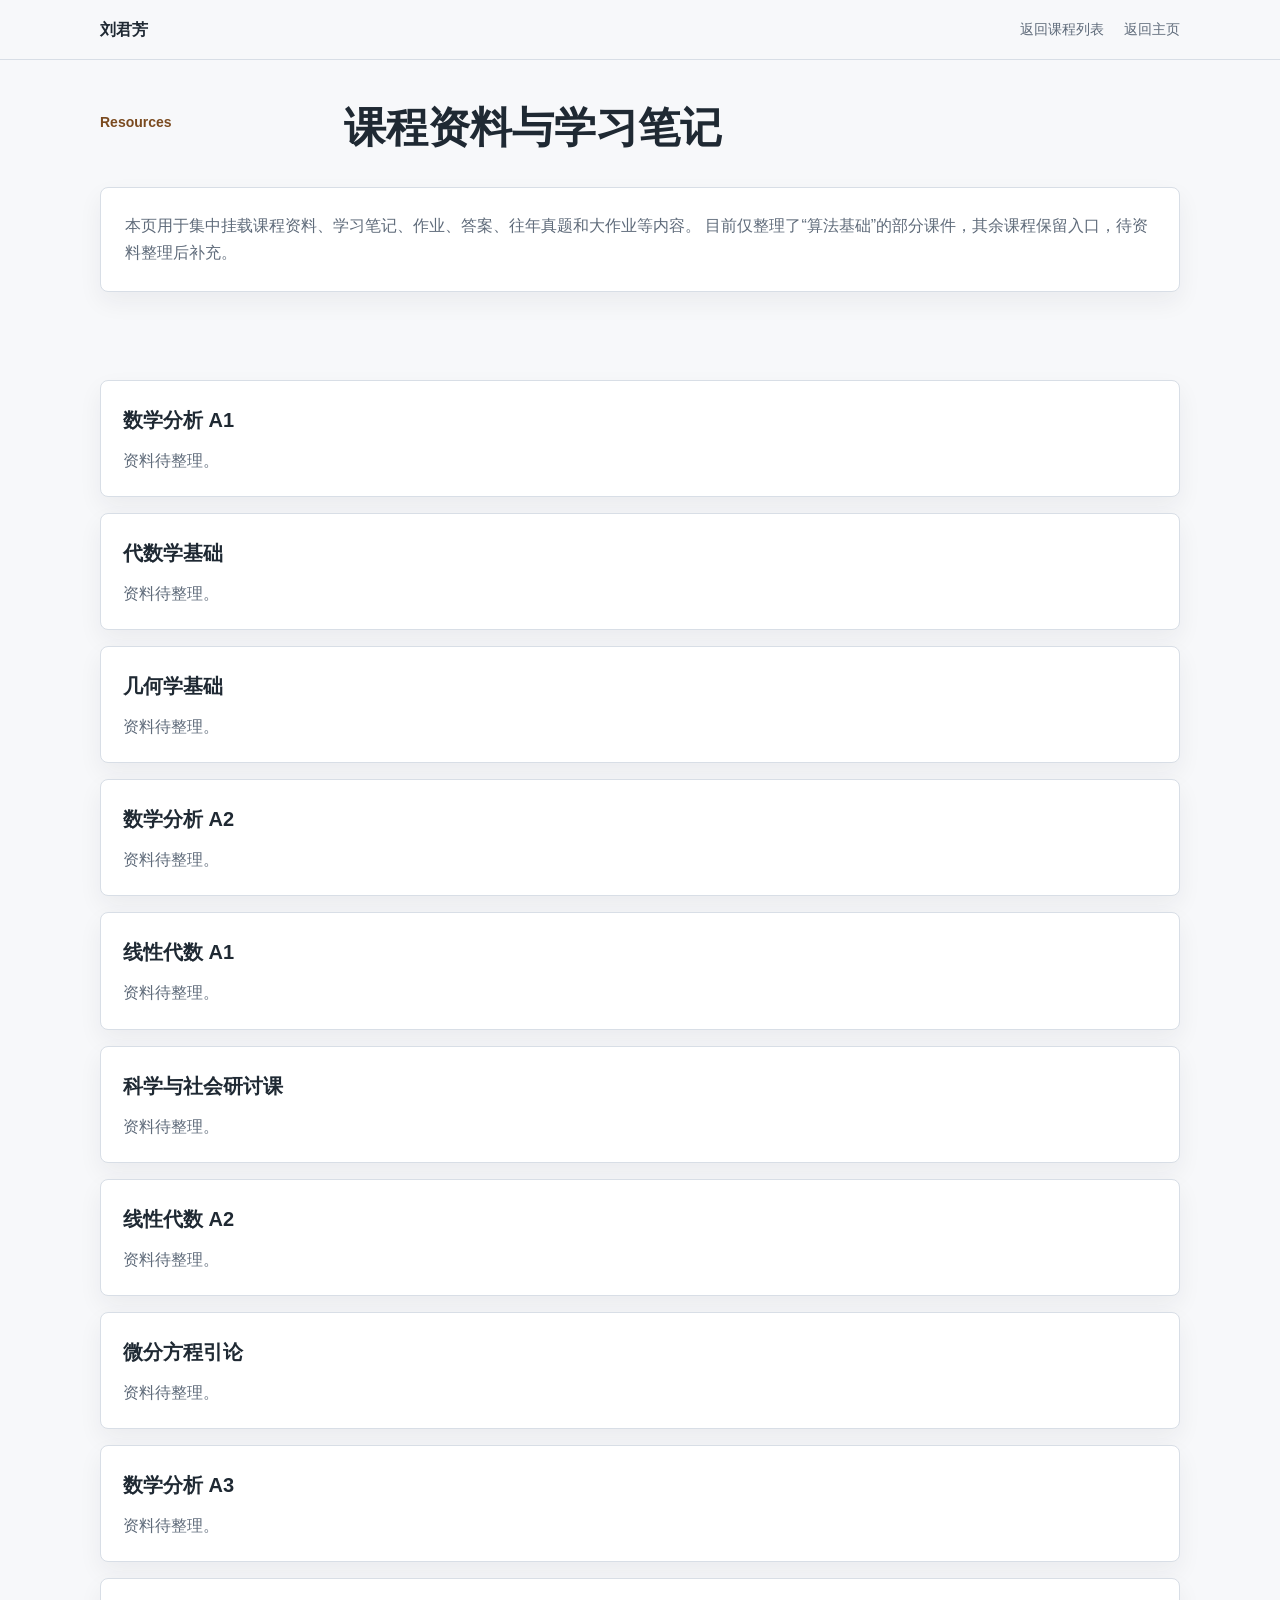
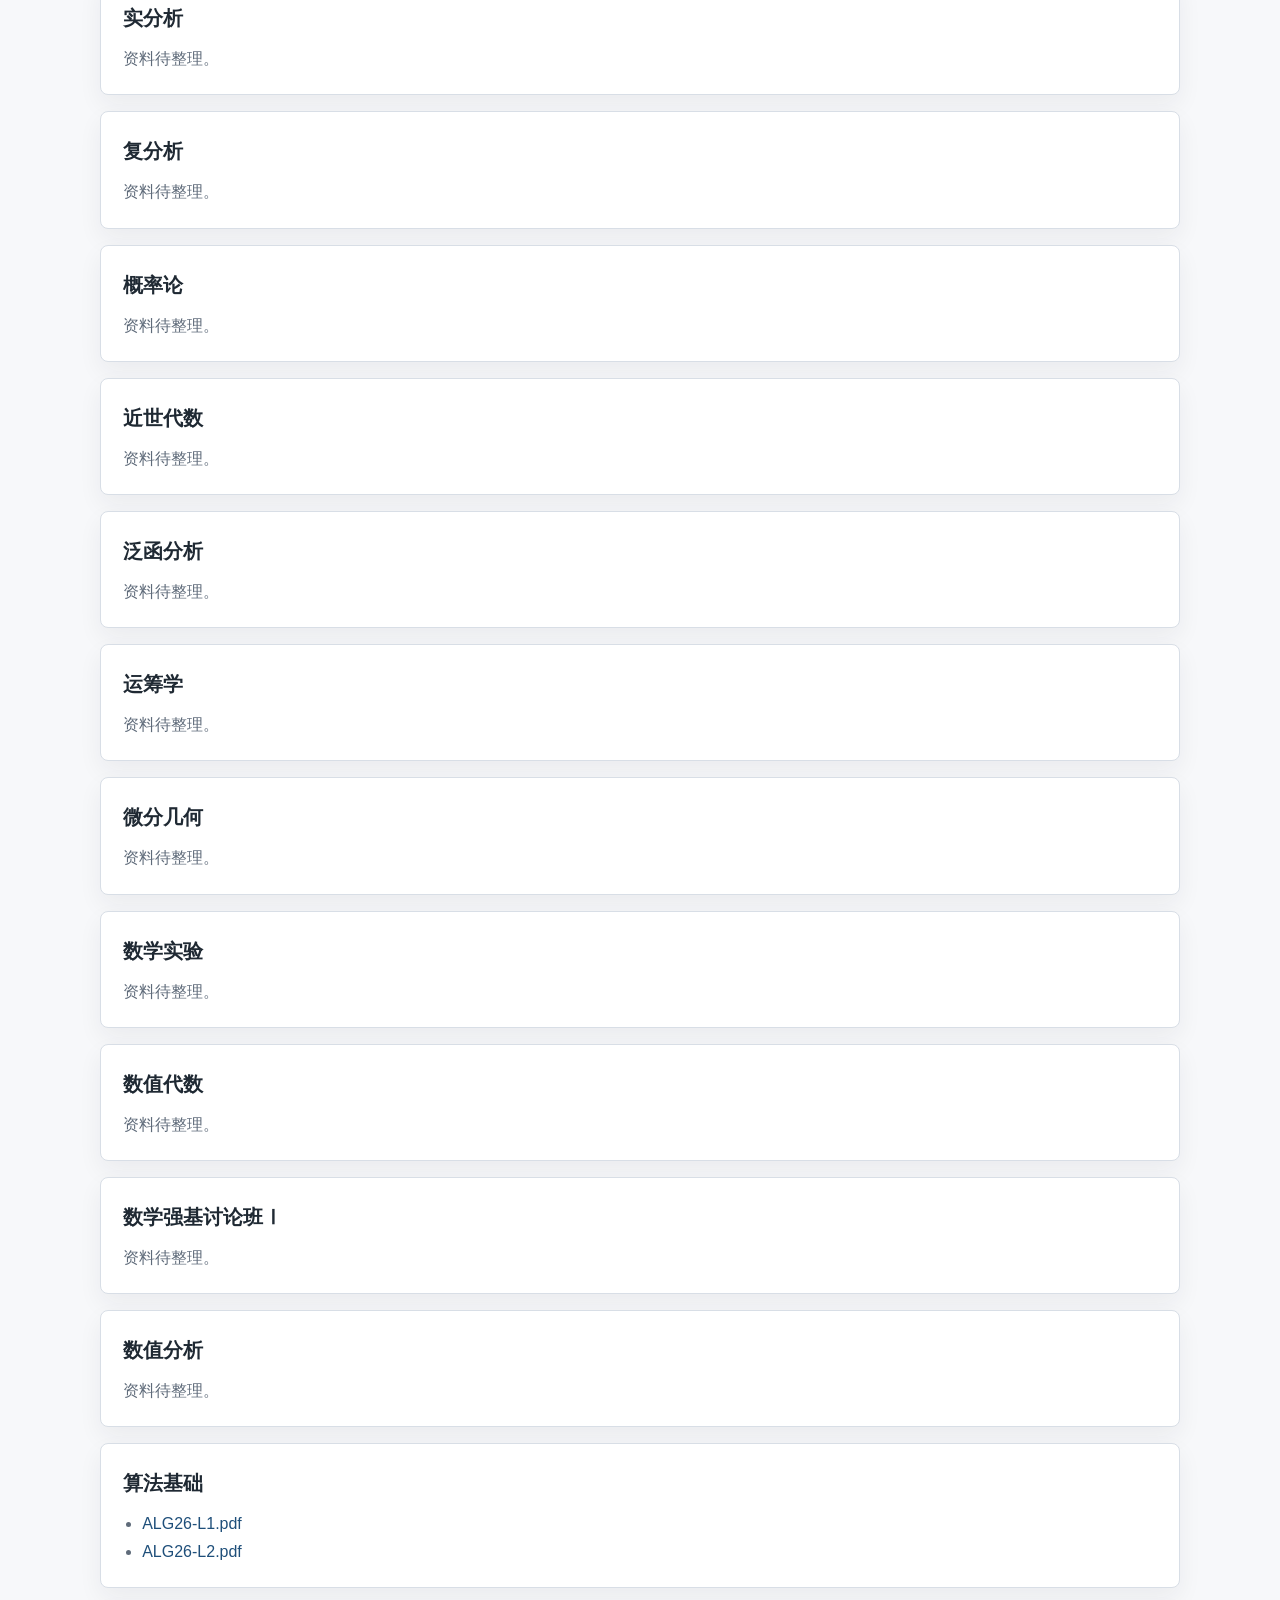
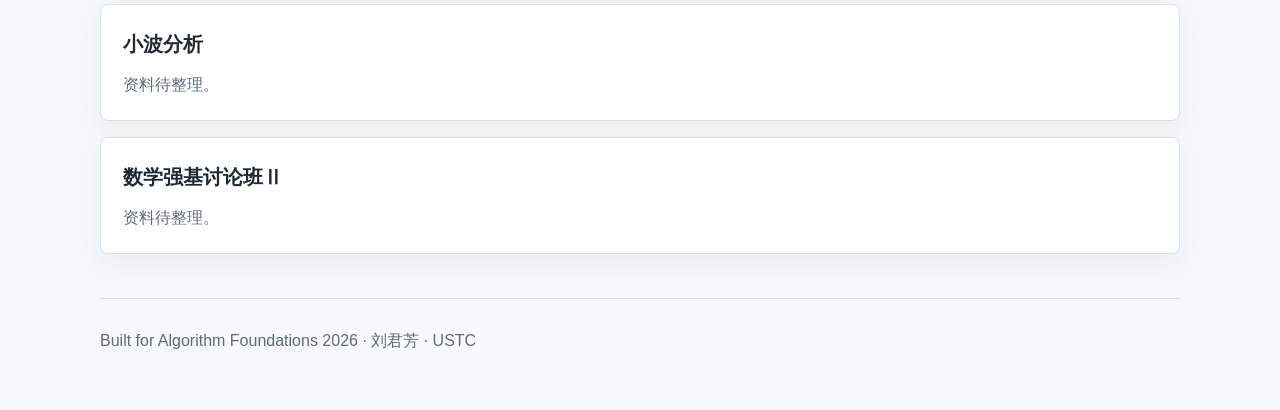
==== course-materials.html @ 8922ed08 "Refine homepage and add course materials page" ====
<!doctype html>
<html lang="zh-CN">
  <head>
    <meta charset="utf-8">
    <meta name="viewport" content="width=device-width, initial-scale=1">
    <title>课程资料与学习笔记</title>
    <link rel="stylesheet" href="style.css">
  </head>
  <body>
    <header class="site-header">
      <nav class="nav">
        <a class="brand" href="index.html">刘君芳</a>
        <div class="nav-links">
          <a href="index.html#resources">返回课程列表</a>
          <a href="index.html">返回主页</a>
        </div>
      </nav>
    </header>

    <main class="materials-page">
      <section class="section">
        <div class="section-title">
          <p class="eyebrow">Resources</p>
          <h1>课程资料与学习笔记</h1>
        </div>
        <div class="resource-section">
          <p>
            本页用于集中挂载课程资料、学习笔记、作业、答案、往年真题和大作业等内容。
            目前仅整理了“算法基础”的部分课件，其余课程保留入口，待资料整理后补充。
          </p>
        </div>
      </section>

      <section class="section">
        <div class="materials-list">
          <article class="material-card" id="mathematical-analysis-a1">
            <h2>数学分析 A1</h2>
            <p>资料待整理。</p>
          </article>
          <article class="material-card" id="algebra-foundations">
            <h2>代数学基础</h2>
            <p>资料待整理。</p>
          </article>
          <article class="material-card" id="geometry-foundations">
            <h2>几何学基础</h2>
            <p>资料待整理。</p>
          </article>
          <article class="material-card" id="mathematical-analysis-a2">
            <h2>数学分析 A2</h2>
            <p>资料待整理。</p>
          </article>
          <article class="material-card" id="linear-algebra-a1">
            <h2>线性代数 A1</h2>
            <p>资料待整理。</p>
          </article>
          <article class="material-card" id="science-society-seminar">
            <h2>科学与社会研讨课</h2>
            <p>资料待整理。</p>
          </article>
          <article class="material-card" id="linear-algebra-a2">
            <h2>线性代数 A2</h2>
            <p>资料待整理。</p>
          </article>
          <article class="material-card" id="ode-introduction">
            <h2>微分方程引论</h2>
            <p>资料待整理。</p>
          </article>
          <article class="material-card" id="mathematical-analysis-a3">
            <h2>数学分析 A3</h2>
            <p>资料待整理。</p>
          </article>
          <article class="material-card" id="real-analysis">
            <h2>实分析</h2>
            <p>资料待整理。</p>
          </article>
          <article class="material-card" id="complex-analysis">
            <h2>复分析</h2>
            <p>资料待整理。</p>
          </article>
          <article class="material-card" id="probability-theory">
            <h2>概率论</h2>
            <p>资料待整理。</p>
          </article>
          <article class="material-card" id="abstract-algebra">
            <h2>近世代数</h2>
            <p>资料待整理。</p>
          </article>
          <article class="material-card" id="functional-analysis">
            <h2>泛函分析</h2>
            <p>资料待整理。</p>
          </article>
          <article class="material-card" id="operations-research">
            <h2>运筹学</h2>
            <p>资料待整理。</p>
          </article>
          <article class="material-card" id="differential-geometry">
            <h2>微分几何</h2>
            <p>资料待整理。</p>
          </article>
          <article class="material-card" id="mathematical-experiment">
            <h2>数学实验</h2>
            <p>资料待整理。</p>
          </article>
          <article class="material-card" id="numerical-linear-algebra">
            <h2>数值代数</h2>
            <p>资料待整理。</p>
          </article>
          <article class="material-card" id="qiangji-seminar-1">
            <h2>数学强基讨论班Ⅰ</h2>
            <p>资料待整理。</p>
          </article>
          <article class="material-card" id="numerical-analysis">
            <h2>数值分析</h2>
            <p>资料待整理。</p>
          </article>
          <article class="material-card" id="algorithm-foundations">
            <h2>算法基础</h2>
            <ul class="material-links">
              <li><a href="assets/courses/algorithm-foundations/ALG26-L1.pdf">ALG26-L1.pdf</a></li>
              <li><a href="assets/courses/algorithm-foundations/ALG26-L2.pdf">ALG26-L2.pdf</a></li>
            </ul>
          </article>
          <article class="material-card" id="wavelet-analysis">
            <h2>小波分析</h2>
            <p>资料待整理。</p>
          </article>
          <article class="material-card" id="qiangji-seminar-2">
            <h2>数学强基讨论班Ⅱ</h2>
            <p>资料待整理。</p>
          </article>
        </div>
      </section>
    </main>

    <footer class="footer">
      <p>Built for Algorithm Foundations 2026 · 刘君芳 · USTC</p>
    </footer>
  </body>
</html>
---- style.css ----
:root {
  color-scheme: light;
  --bg: #f7f8fa;
  --panel: #ffffff;
  --text: #1f2933;
  --muted: #5f6b7a;
  --line: #d8dee6;
  --accent: #1f4f7a;
  --accent-strong: #173b5c;
  --warm: #7a4a1f;
  --shadow: 0 10px 24px rgba(31, 41, 51, 0.06);
}

* {
  box-sizing: border-box;
}

body {
  margin: 0;
  background: var(--bg);
  color: var(--text);
  font-family: Arial, "Microsoft YaHei", sans-serif;
  line-height: 1.7;
}

a {
  color: inherit;
}

.site-header {
  position: sticky;
  top: 0;
  z-index: 10;
  border-bottom: 1px solid var(--line);
  background: rgba(247, 248, 250, 0.94);
  backdrop-filter: blur(12px);
}

.nav {
  display: flex;
  align-items: center;
  justify-content: space-between;
  width: min(1080px, calc(100% - 32px));
  margin: 0 auto;
  padding: 16px 0;
}

.brand {
  font-weight: 700;
  text-decoration: none;
}

.nav-links {
  display: flex;
  gap: 20px;
  color: var(--muted);
  font-size: 14px;
}

.nav-links a {
  text-decoration: none;
}

.hero,
.section,
.footer {
  width: min(1080px, calc(100% - 32px));
  margin: 0 auto;
}

.hero {
  display: grid;
  grid-template-columns: minmax(220px, 0.8fr) minmax(320px, 1.2fr);
  gap: 48px;
  align-items: start;
  padding: 64px 0 40px;
  border-bottom: 1px solid var(--line);
}

.eyebrow {
  color: var(--warm);
  font-size: 14px;
  font-weight: 700;
  margin: 0 0 12px;
}

h1,
h2,
h3,
h4,
p {
  margin-top: 0;
}

h1 {
  margin-bottom: 18px;
  font-size: clamp(28px, 4vw, 42px);
  line-height: 1.12;
}

h2 {
  margin-bottom: 0;
  font-size: 26px;
}

h3 {
  margin-bottom: 10px;
  font-size: 18px;
}

h4 {
  margin: 0 0 10px;
  color: var(--accent);
  font-size: 16px;
}

.profile-list,
.research-item dl {
  margin: 0;
}

.profile-list div,
.research-item dl div {
  display: grid;
  grid-template-columns: 120px 1fr;
  gap: 18px;
  padding: 14px 0;
  border-top: 1px solid var(--line);
}

dt {
  color: var(--text);
  font-weight: 700;
}

dd {
  margin: 0;
  color: var(--muted);
}

dd a {
  color: var(--accent);
  font-weight: 700;
}

.section {
  padding: 44px 0;
}

.section-title {
  display: grid;
  grid-template-columns: 220px 1fr;
  gap: 24px;
  align-items: start;
  margin-bottom: 18px;
}

.section-title .eyebrow {
  margin-top: 7px;
}

.academic-card,
.resource-section {
  padding: 24px;
  border: 1px solid var(--line);
  border-radius: 8px;
  background: var(--panel);
  box-shadow: var(--shadow);
}

.blog-section p,
.resource-section p,
.footer p {
  color: var(--muted);
}

.research-item h3 {
  font-size: 21px;
}

.resource-section + .resource-section,
.resource-grid {
  margin-top: 18px;
}

.resource-header {
  display: flex;
  align-items: flex-start;
  justify-content: space-between;
  gap: 18px;
  margin-bottom: 16px;
}

.resource-header h3 {
  margin-bottom: 0;
}

.resource-link {
  display: inline-flex;
  align-items: center;
  justify-content: center;
  min-height: 36px;
  padding: 0 12px;
  border: 1px solid var(--line);
  border-radius: 6px;
  color: var(--accent);
  font-size: 14px;
  font-weight: 700;
  text-decoration: none;
  white-space: nowrap;
}

.resource-link:hover {
  border-color: var(--accent);
}

.semester-list {
  display: grid;
  grid-template-columns: repeat(2, 1fr);
  gap: 18px;
}

.semester-list article {
  padding-top: 16px;
  border-top: 1px solid var(--line);
}

.semester-list ul {
  margin: 0;
  padding-left: 1.2em;
  color: var(--muted);
}

.semester-list li + li {
  margin-top: 4px;
}

.course-link,
.course-materials a {
  color: var(--accent);
  text-decoration: none;
}

.course-link:hover,
.course-materials a:hover {
  text-decoration: underline;
}

.course-materials {
  margin-top: 22px;
  padding-top: 18px;
  border-top: 1px solid var(--line);
}

.course-materials ul {
  margin: 0;
  padding-left: 1.2em;
  color: var(--muted);
}

.resource-grid {
  display: grid;
  grid-template-columns: repeat(2, 1fr);
  gap: 18px;
}

.resource-grid .resource-section {
  margin-top: 0;
}

.resource-section p:last-child {
  margin-bottom: 0;
}

.blog-section {
  display: flex;
  align-items: center;
  justify-content: space-between;
  gap: 24px;
  border-top: 1px solid var(--line);
}

.button {
  display: inline-flex;
  align-items: center;
  justify-content: center;
  min-height: 44px;
  padding: 0 18px;
  border-radius: 8px;
  background: var(--accent);
  color: #ffffff;
  font-weight: 700;
  text-decoration: none;
  white-space: nowrap;
}

.button:hover {
  background: var(--accent-strong);
}

.footer {
  padding: 28px 0 40px;
  border-top: 1px solid var(--line);
}

.article {
  width: min(820px, calc(100% - 32px));
  margin: 0 auto;
  padding: 56px 0;
}

.materials-page h1 {
  font-size: clamp(28px, 4vw, 42px);
}

.materials-list {
  display: grid;
  gap: 16px;
}

.material-card {
  padding: 22px;
  border: 1px solid var(--line);
  border-radius: 8px;
  background: var(--panel);
  box-shadow: var(--shadow);
  scroll-margin-top: 90px;
}

.material-card h2 {
  margin-bottom: 10px;
  font-size: 20px;
}

.material-card p {
  margin-bottom: 0;
  color: var(--muted);
}

.material-links {
  margin: 0;
  padding-left: 1.2em;
  color: var(--muted);
}

.material-links a {
  color: var(--accent);
  text-decoration: none;
}

.material-links a:hover {
  text-decoration: underline;
}

.article h1 {
  font-size: clamp(32px, 6vw, 56px);
}

.meta {
  color: var(--muted);
}

.article-body {
  margin-top: 36px;
  padding-top: 28px;
  border-top: 1px solid var(--line);
}

.article-body h2 {
  margin-top: 34px;
}

@media (max-width: 760px) {
  .hero,
  .section-title,
  .profile-list div,
  .research-item dl div {
    grid-template-columns: 1fr;
  }

  .hero {
    gap: 20px;
    padding-top: 44px;
  }

  .nav {
    align-items: flex-start;
    flex-direction: column;
    gap: 12px;
  }

  .nav-links {
    flex-wrap: wrap;
    gap: 12px 16px;
  }

  .semester-list,
  .resource-grid {
    grid-template-columns: 1fr;
  }

  .profile-list div,
  .research-item dl div {
    gap: 4px;
  }

  .resource-header {
    flex-direction: column;
  }

  .blog-section {
    align-items: flex-start;
    flex-direction: column;
  }
}
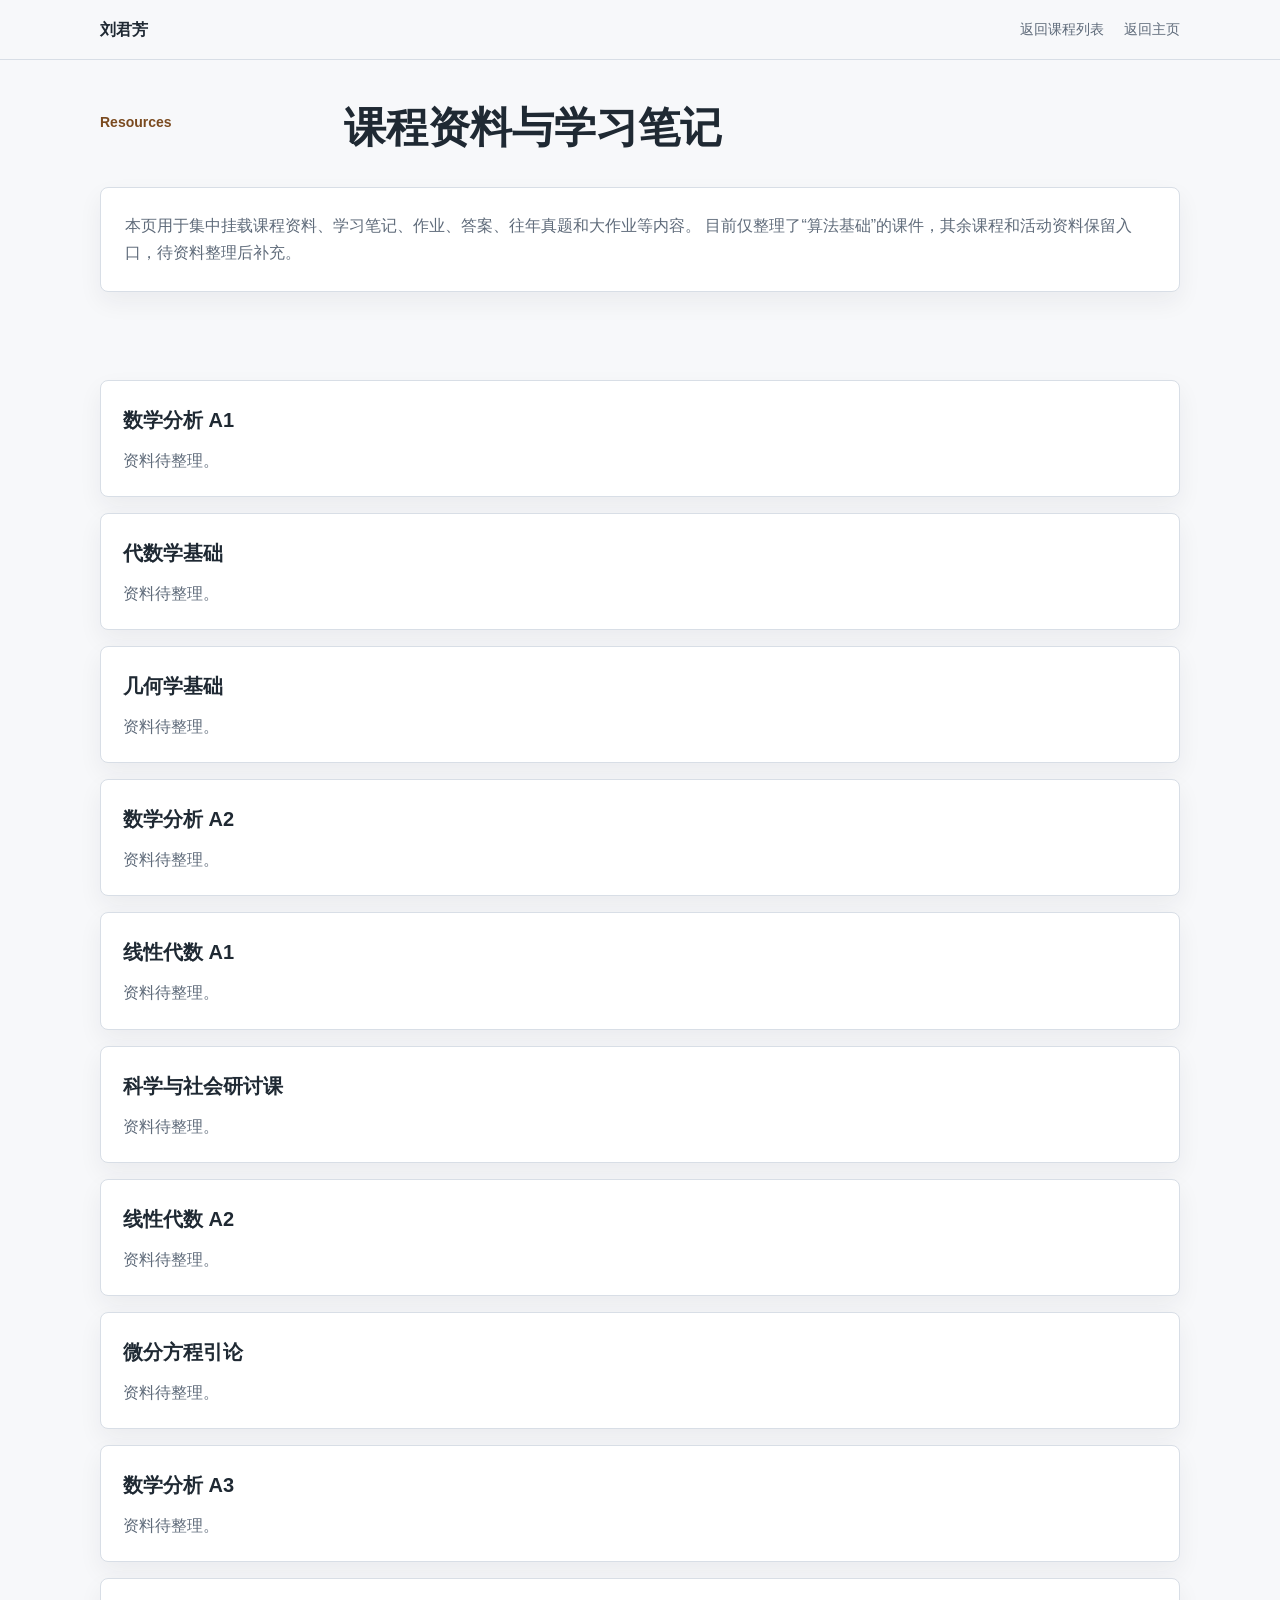
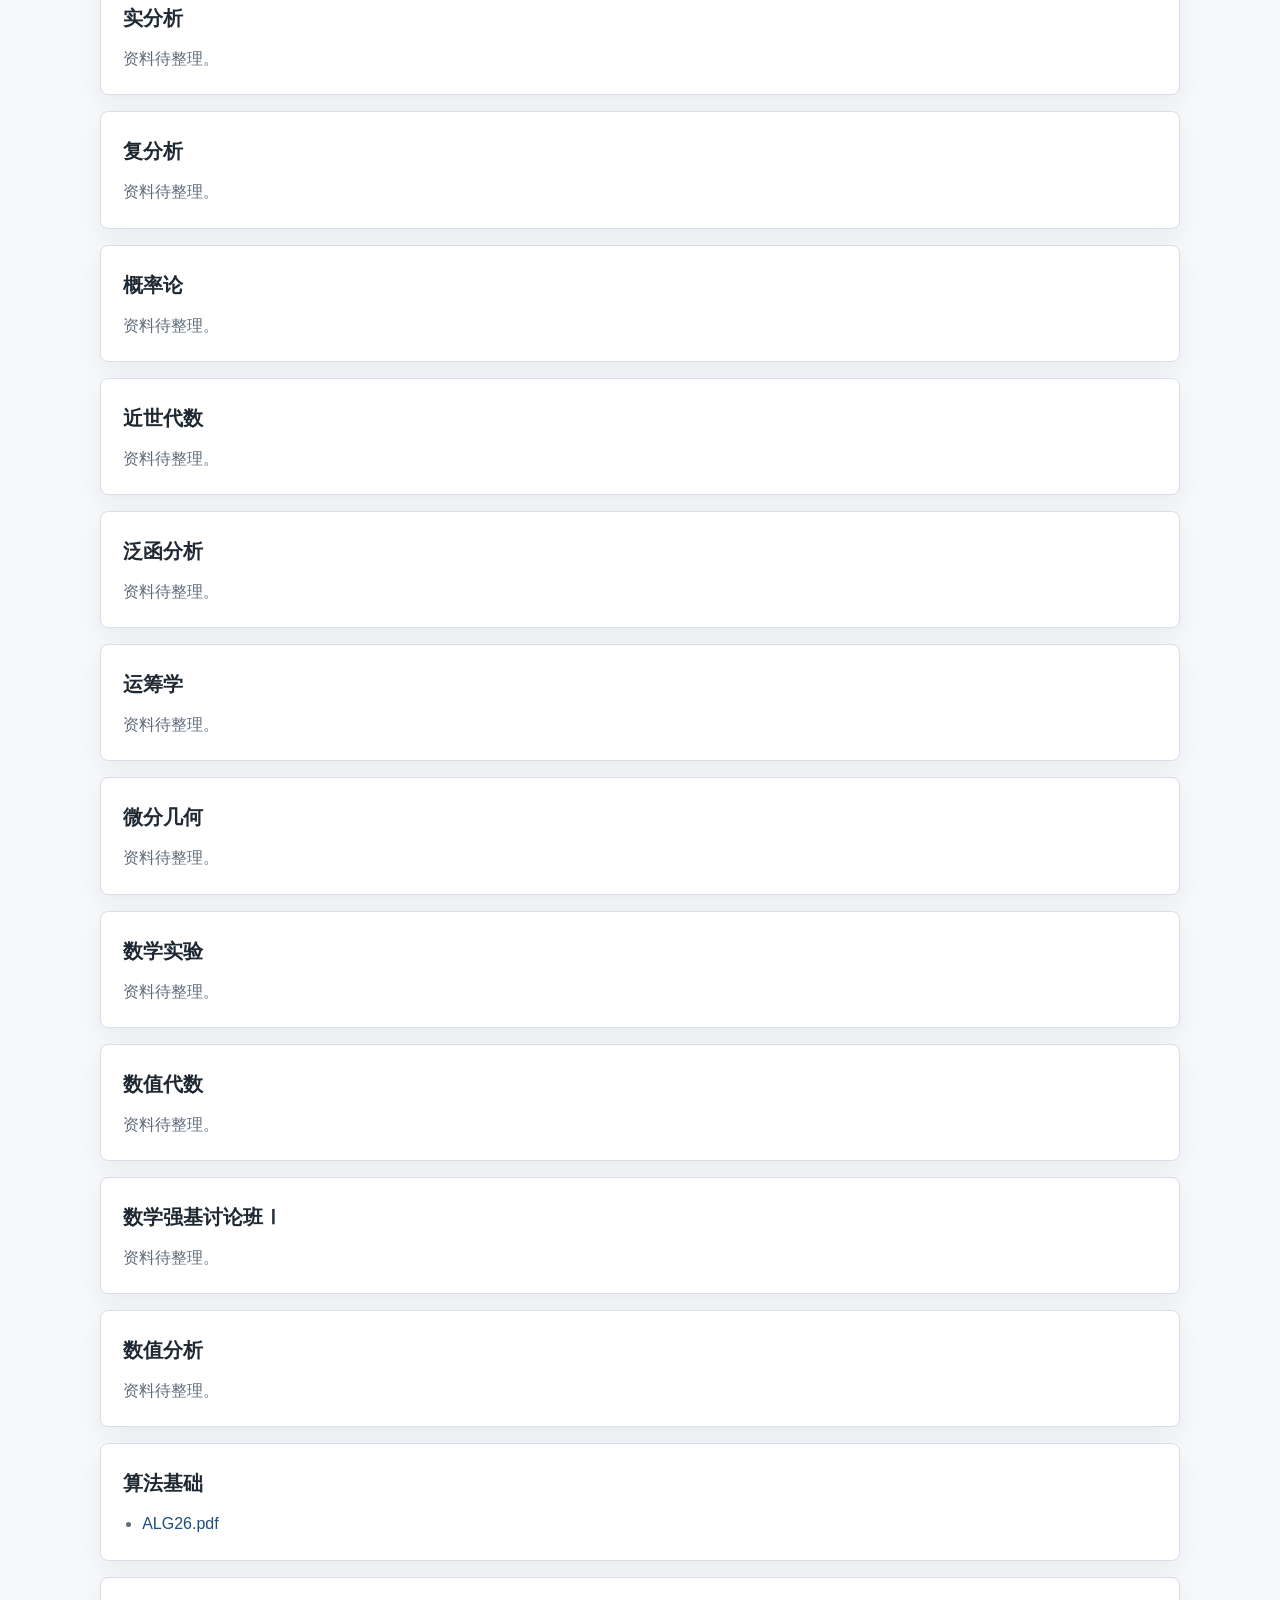
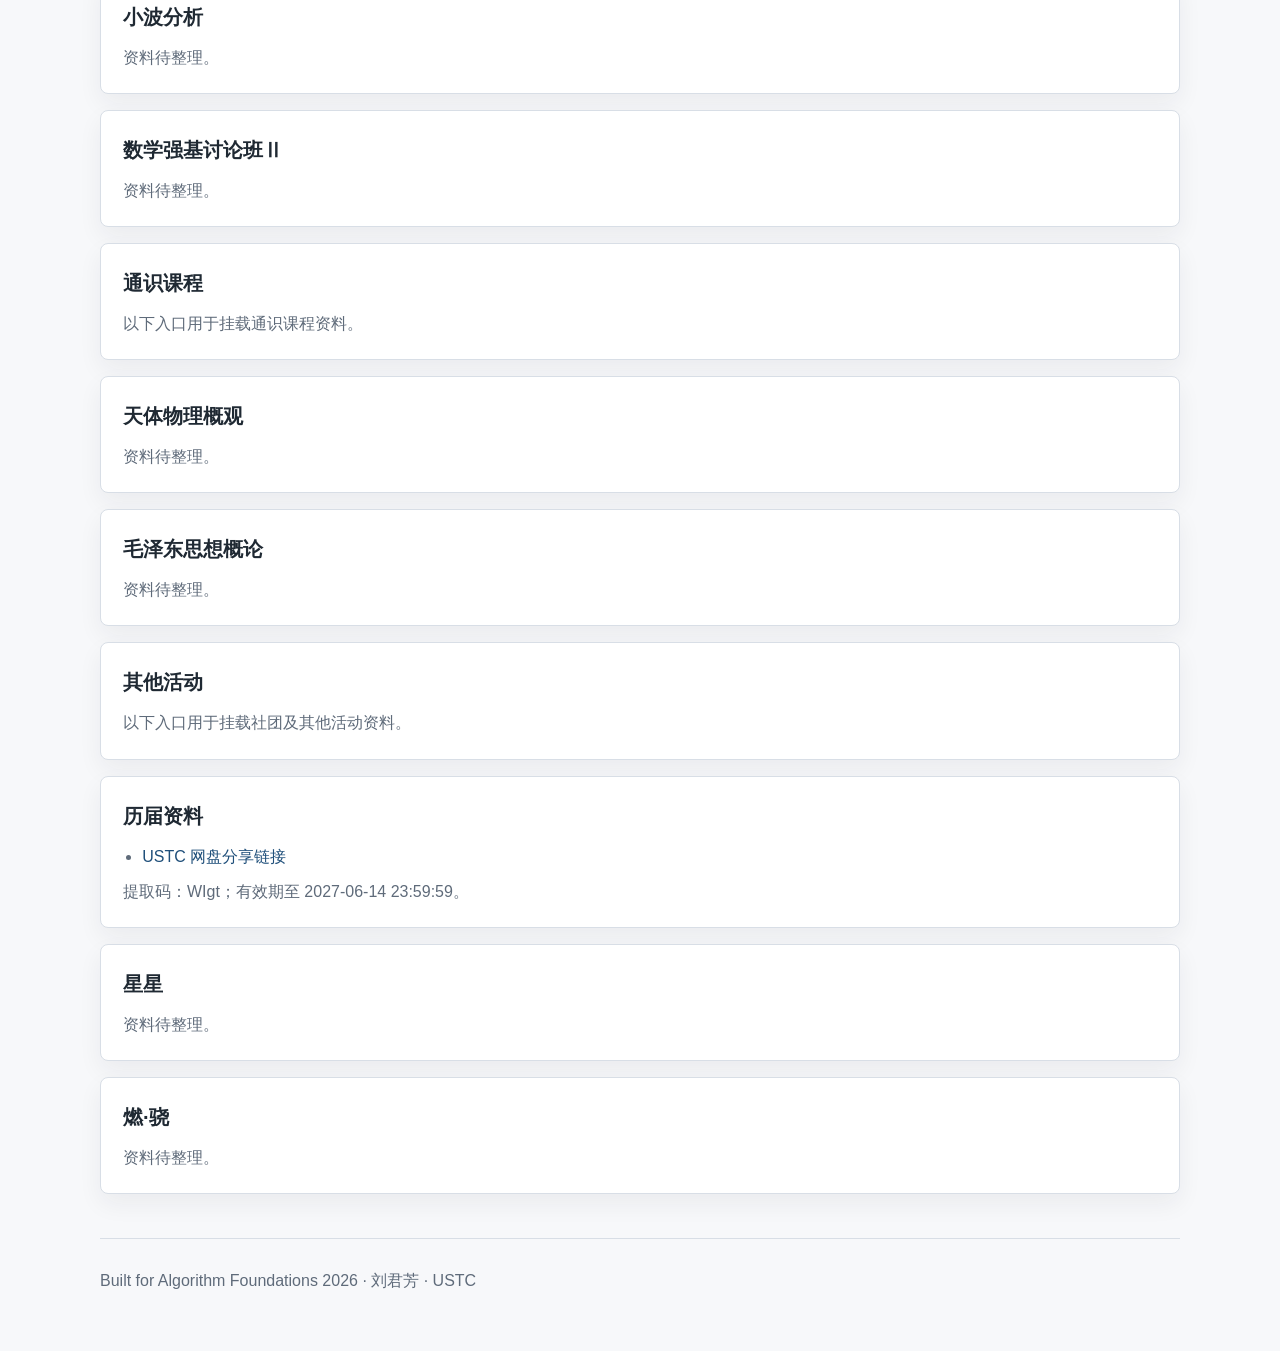
==== commit 360b3dfc: "Update materials links and algorithm PDF" ====
--- a/course-materials.html
+++ b/course-materials.html
@@ -26,7 +26,7 @@
         <div class="resource-section">
           <p>
             本页用于集中挂载课程资料、学习笔记、作业、答案、往年真题和大作业等内容。
-            目前仅整理了“算法基础”的部分课件，其余课程保留入口，待资料整理后补充。
+            目前仅整理了“算法基础”的课件，其余课程和活动资料保留入口，待资料整理后补充。
           </p>
         </div>
       </section>
@@ -116,8 +116,7 @@
           <article class="material-card" id="algorithm-foundations">
             <h2>算法基础</h2>
             <ul class="material-links">
-              <li><a href="assets/courses/algorithm-foundations/ALG26-L1.pdf">ALG26-L1.pdf</a></li>
-              <li><a href="assets/courses/algorithm-foundations/ALG26-L2.pdf">ALG26-L2.pdf</a></li>
+              <li><a href="assets/courses/algorithm-foundations/ALG26.pdf">ALG26.pdf</a></li>
             </ul>
           </article>
           <article class="material-card" id="wavelet-analysis">
@@ -126,6 +125,37 @@
           </article>
           <article class="material-card" id="qiangji-seminar-2">
             <h2>数学强基讨论班Ⅱ</h2>
+            <p>资料待整理。</p>
+          </article>
+          <article class="material-card" id="general-courses">
+            <h2>通识课程</h2>
+            <p>以下入口用于挂载通识课程资料。</p>
+          </article>
+          <article class="material-card" id="astrophysics-overview">
+            <h2>天体物理概观</h2>
+            <p>资料待整理。</p>
+          </article>
+          <article class="material-card" id="mao-zedong-thought">
+            <h2>毛泽东思想概论</h2>
+            <p>资料待整理。</p>
+          </article>
+          <article class="material-card" id="activity-materials">
+            <h2>其他活动</h2>
+            <p>以下入口用于挂载社团及其他活动资料。</p>
+          </article>
+          <article class="material-card" id="past-materials">
+            <h2>历届资料</h2>
+            <ul class="material-links">
+              <li><a href="https://pan.ustc.edu.cn/share/index/9a2b337beae54a1189c5?p=1">USTC 网盘分享链接</a></li>
+            </ul>
+            <p class="material-note">提取码：WIgt；有效期至 2027-06-14 23:59:59。</p>
+          </article>
+          <article class="material-card" id="xingxing">
+            <h2>星星</h2>
+            <p>资料待整理。</p>
+          </article>
+          <article class="material-card" id="ran-xiao">
+            <h2>燃·骁</h2>
             <p>资料待整理。</p>
           </article>
         </div>
--- a/style.css
+++ b/style.css
@@ -231,7 +231,17 @@
   color: var(--muted);
 }
 
+.compact-link-list {
+  margin: 0;
+  padding-left: 1.2em;
+  color: var(--muted);
+}
+
 .semester-list li + li {
+  margin-top: 4px;
+}
+
+.compact-link-list li + li {
   margin-top: 4px;
 }
 
@@ -337,6 +347,10 @@
   color: var(--muted);
 }
 
+.material-note {
+  margin-top: 8px;
+}
+
 .material-links {
   margin: 0;
   padding-left: 1.2em;
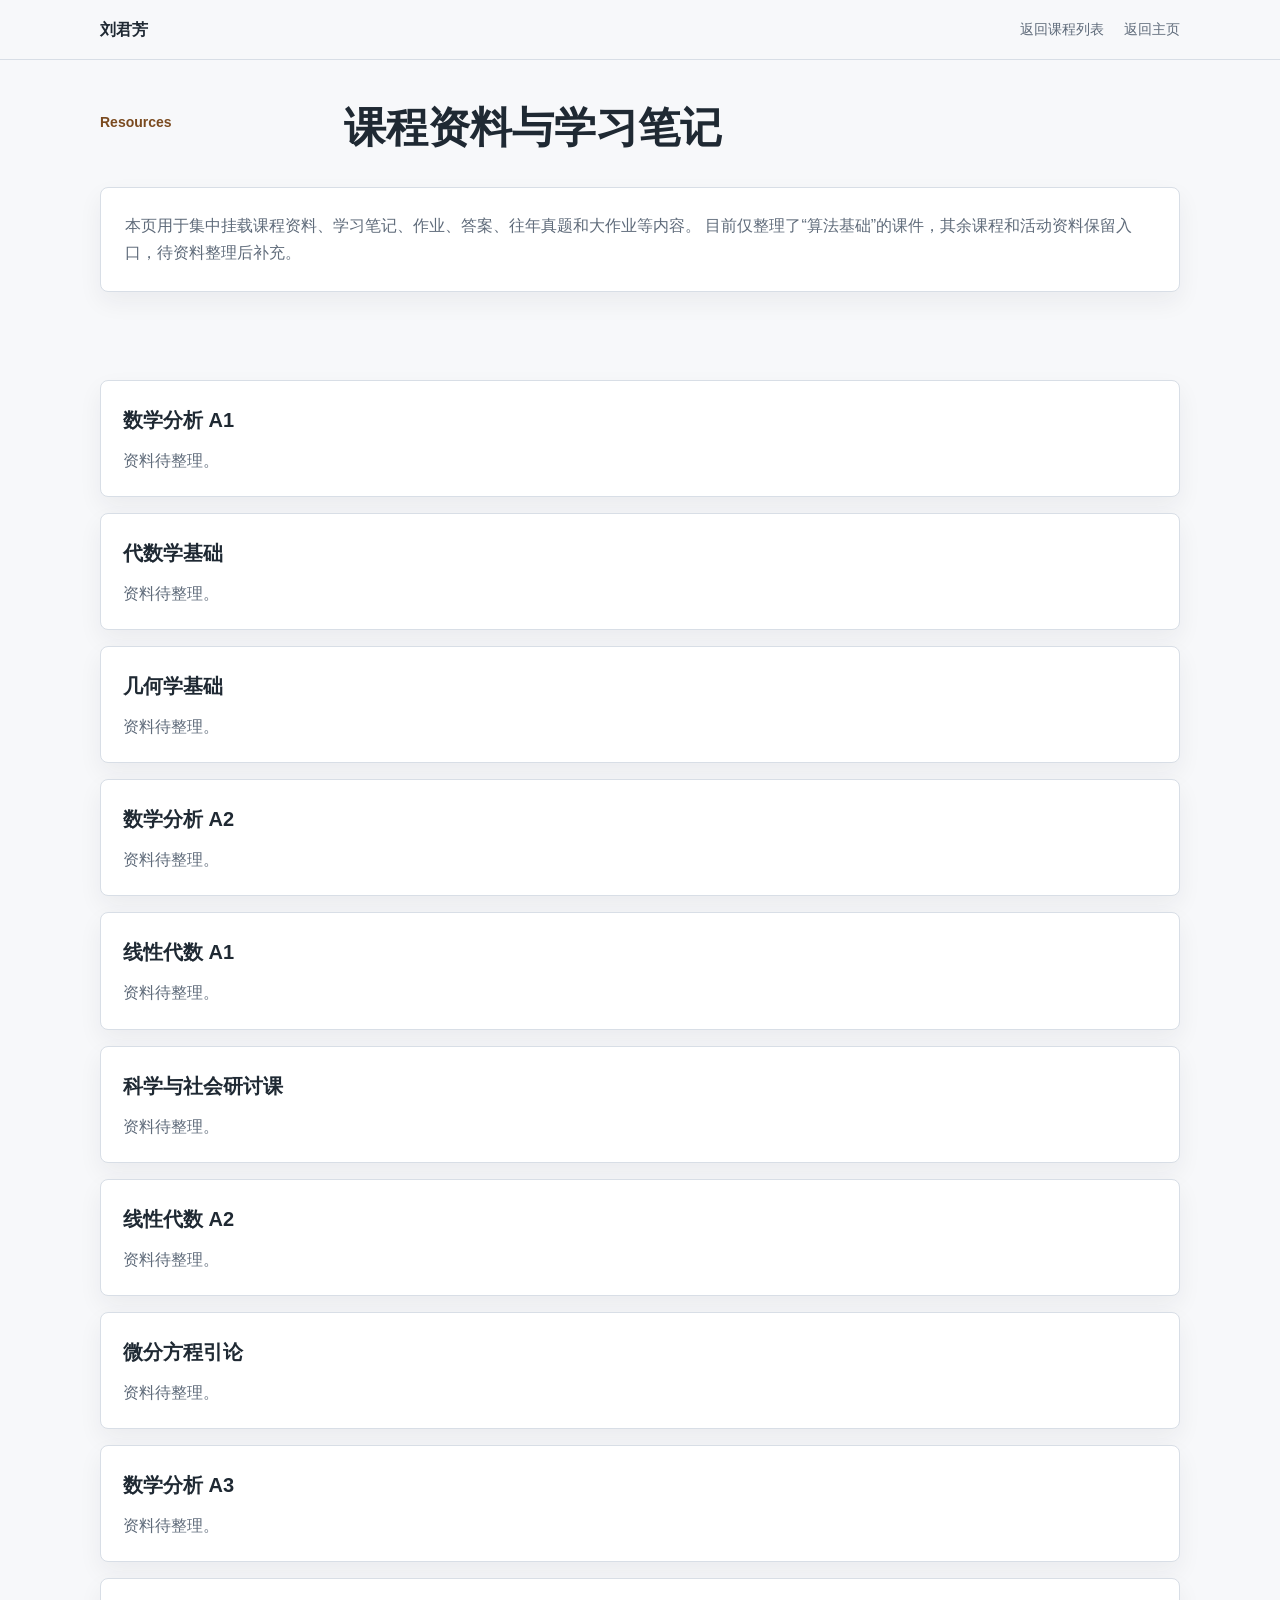
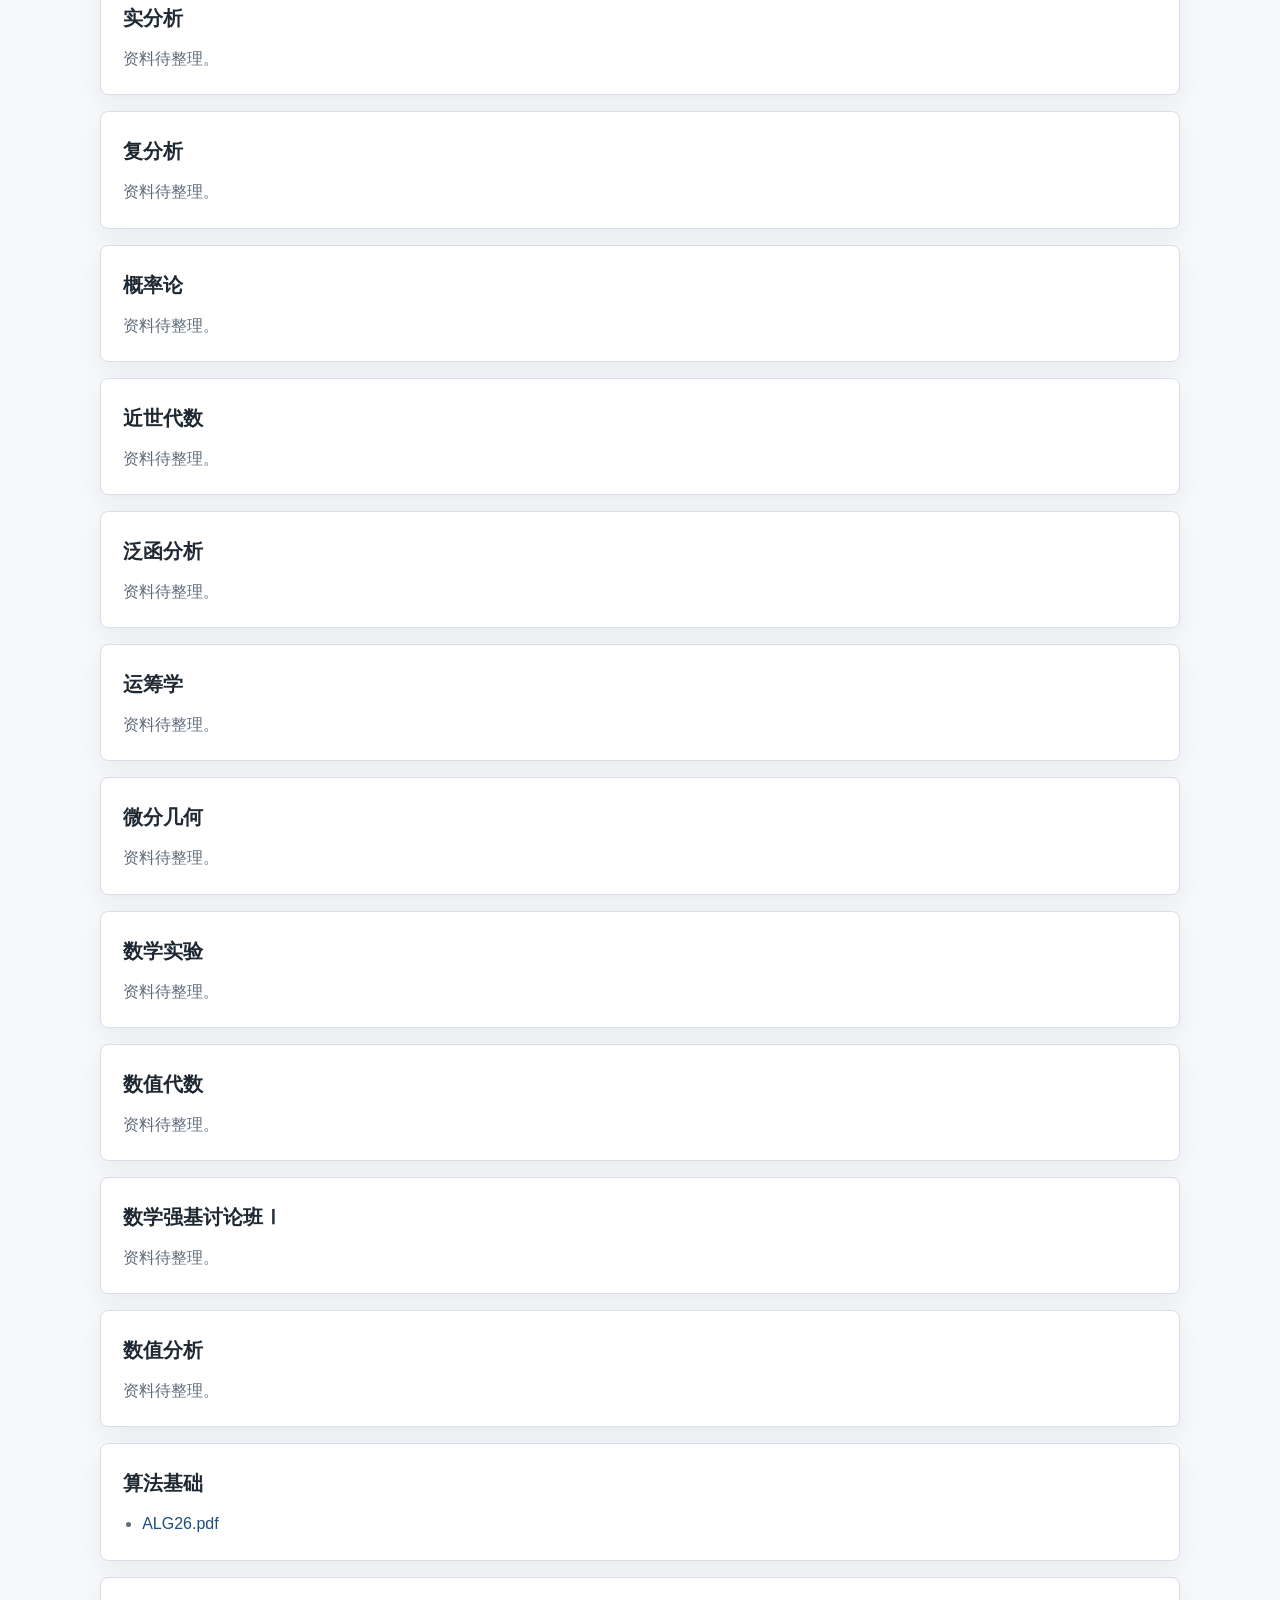
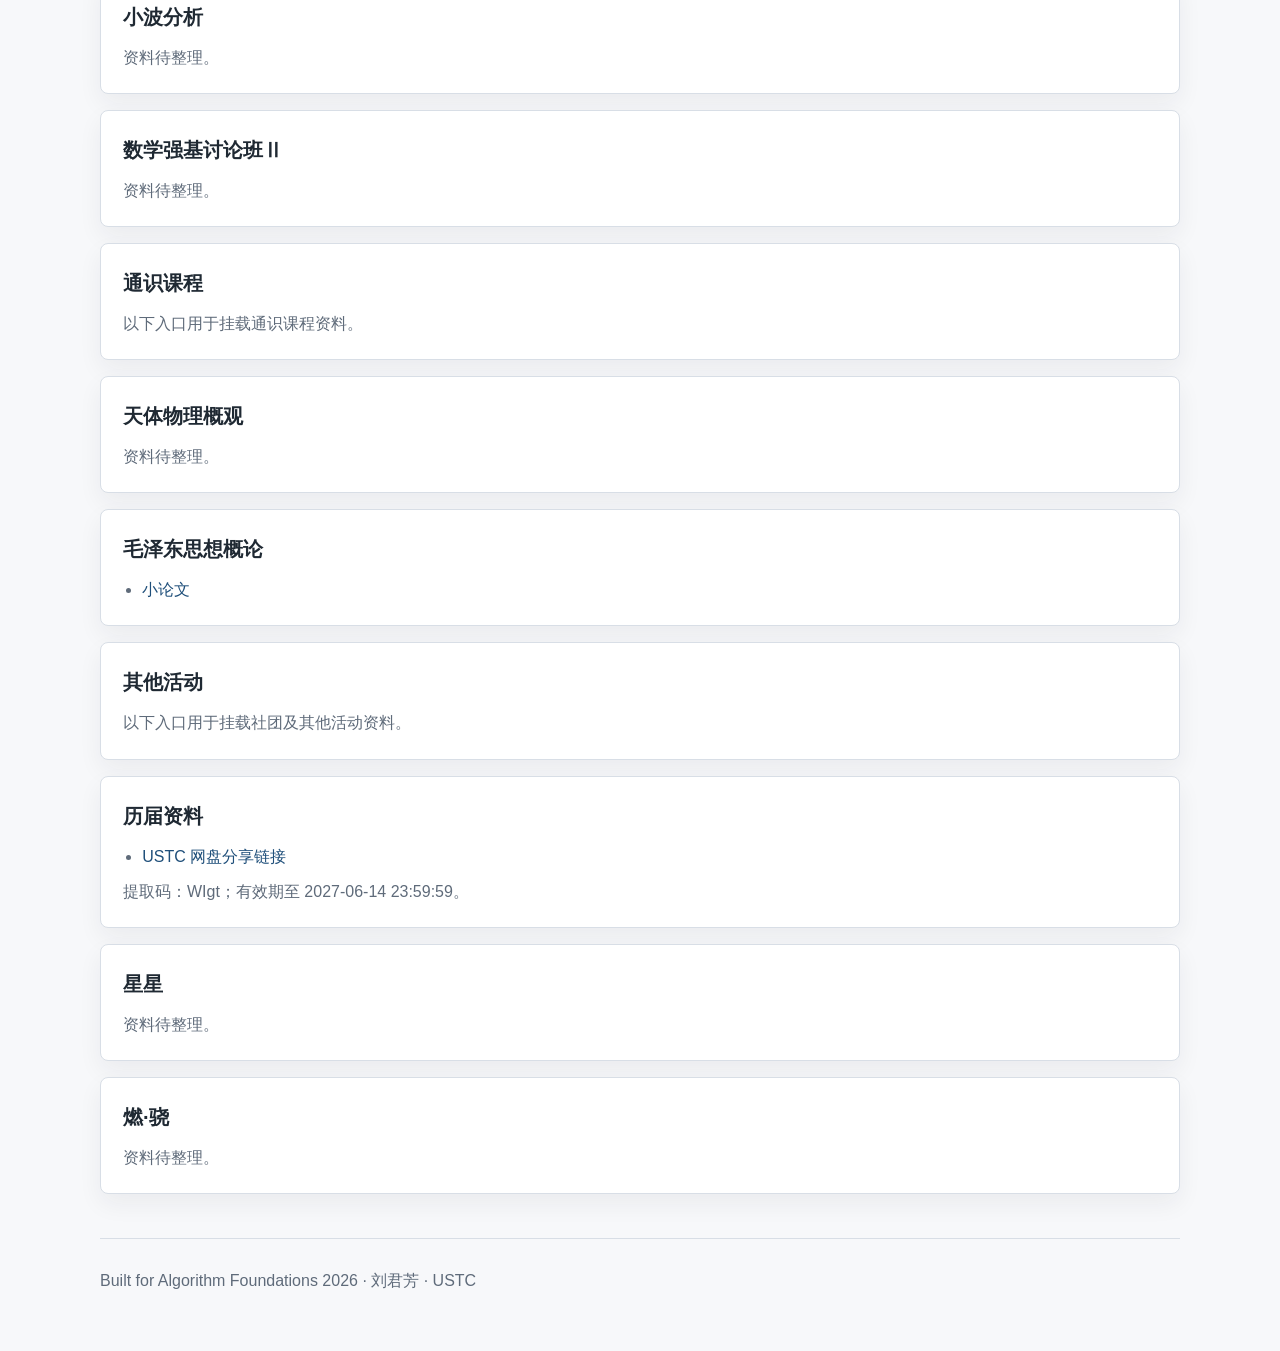
==== commit a266dbb7: "Add Mao course paper material" ====
--- a/course-materials.html
+++ b/course-materials.html
@@ -137,7 +137,9 @@
           </article>
           <article class="material-card" id="mao-zedong-thought">
             <h2>毛泽东思想概论</h2>
-            <p>资料待整理。</p>
+            <ul class="material-links">
+              <li><a href="assets/courses/mao-zedong-thought/xiao-lunwen.pdf">小论文</a></li>
+            </ul>
           </article>
           <article class="material-card" id="activity-materials">
             <h2>其他活动</h2>
--- a/style.css
+++ b/style.css
@@ -84,6 +84,24 @@
   margin: 0 0 12px;
 }
 
+.hero-image {
+  display: block;
+  width: 100%;
+  max-width: 320px;
+  height: auto;
+  margin-bottom: 18px;
+  border: 1px solid var(--line);
+  border-radius: 8px;
+}
+
+.hero-note {
+  margin-bottom: 0;
+  color: var(--muted);
+  font-size: 16px;
+  font-weight: 400;
+  line-height: 1.7;
+}
+
 h1,
 h2,
 h3,
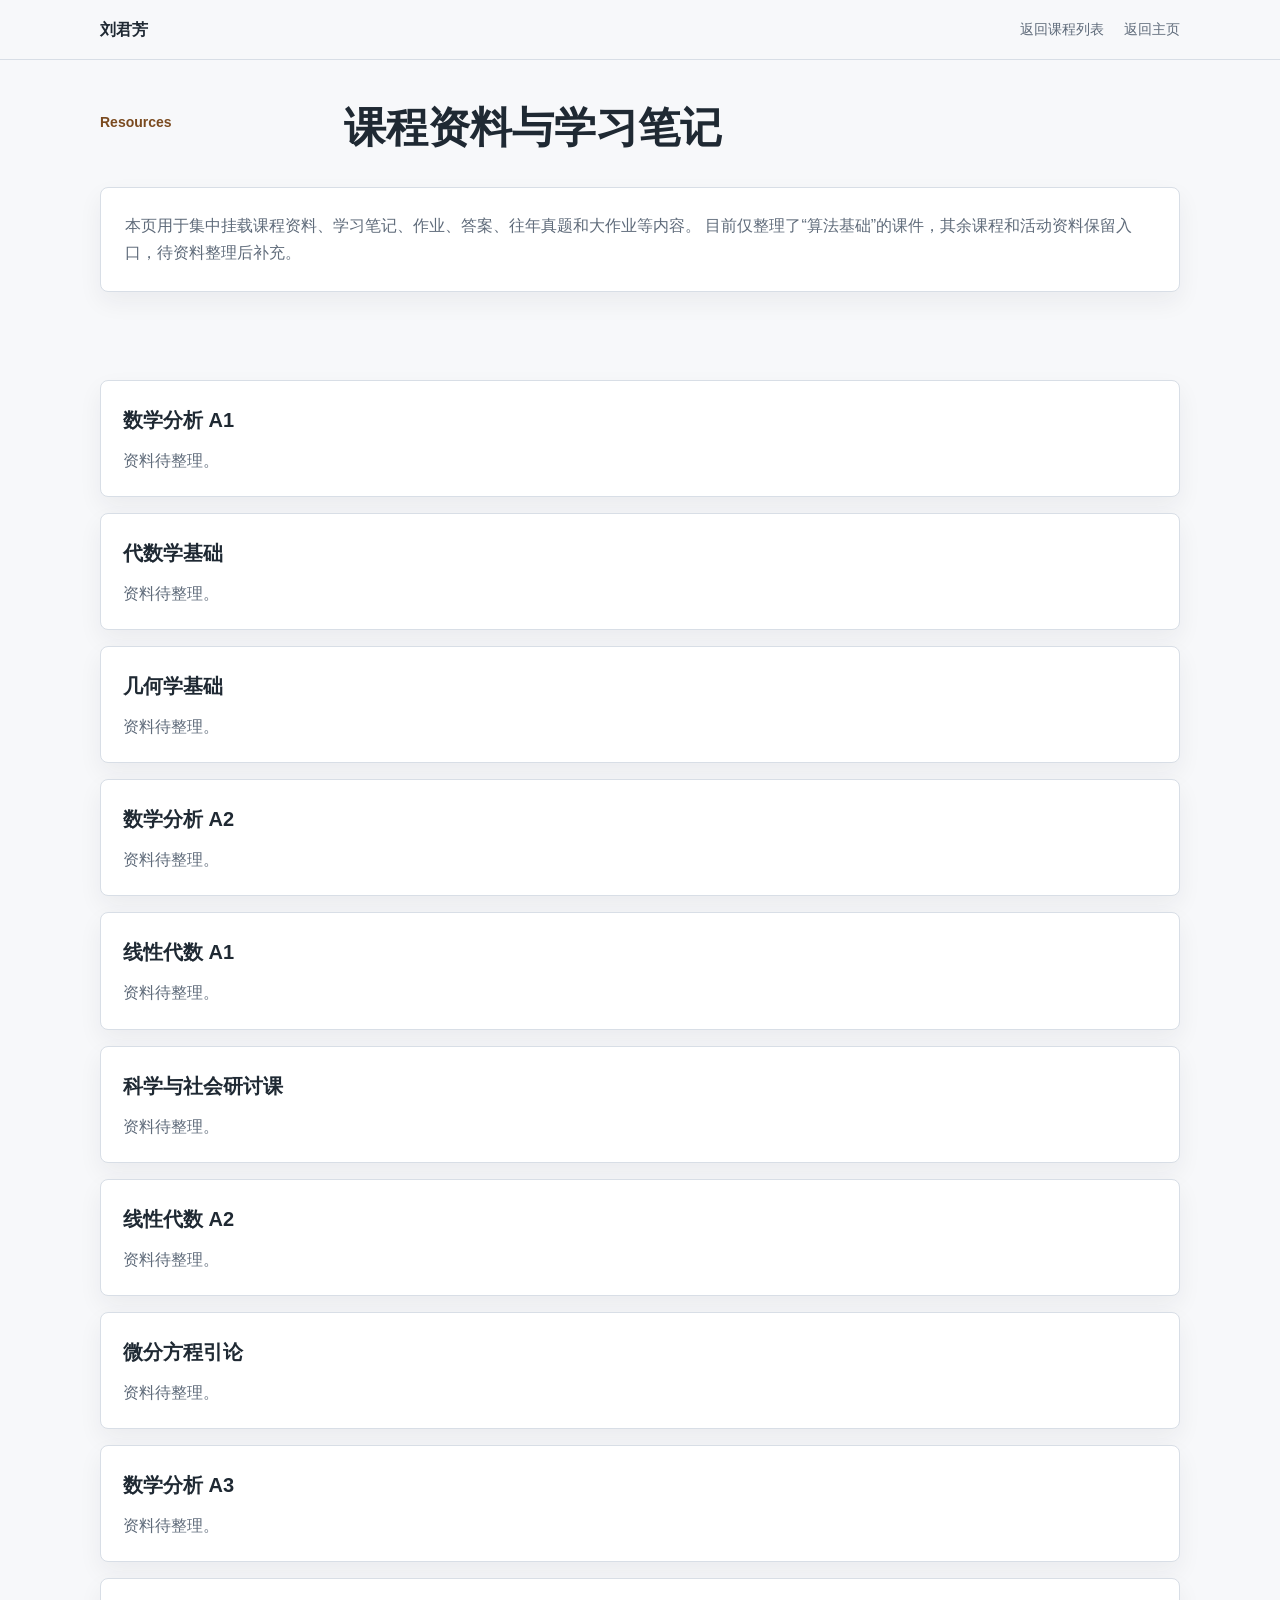
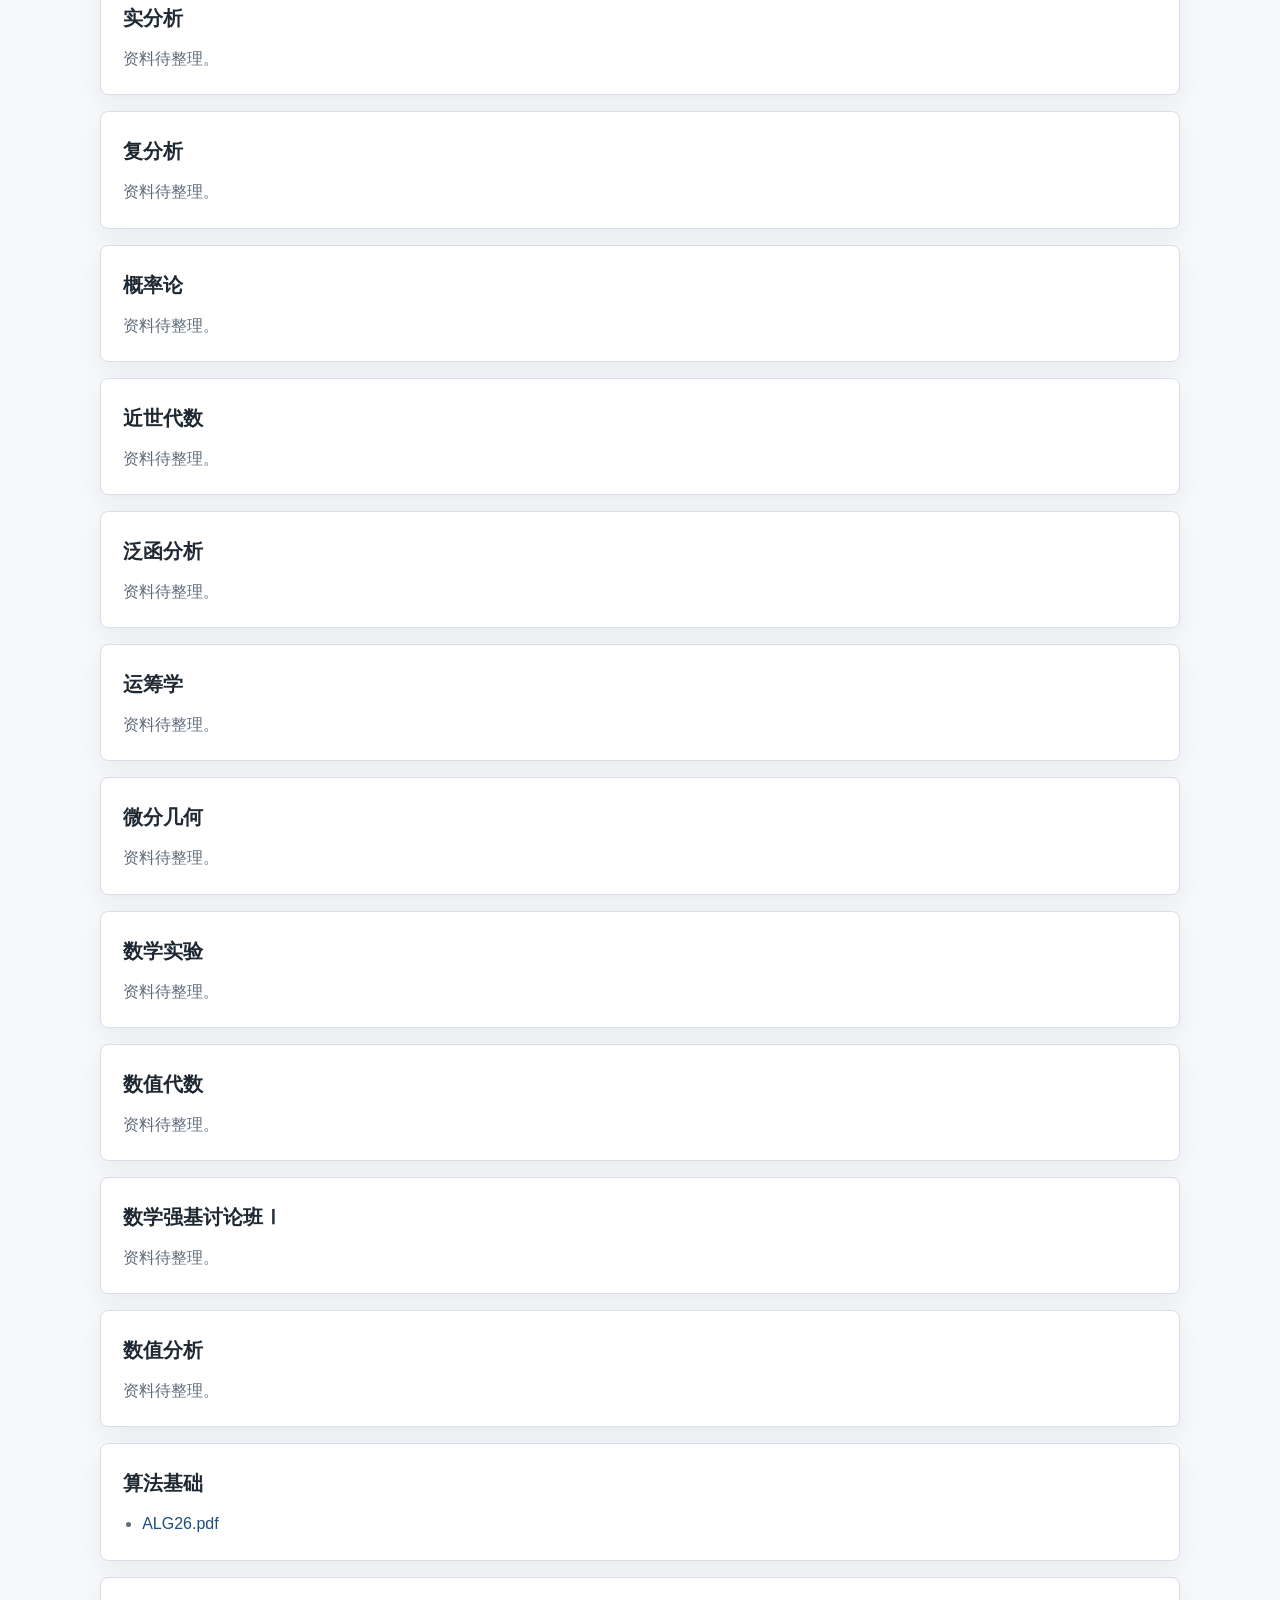
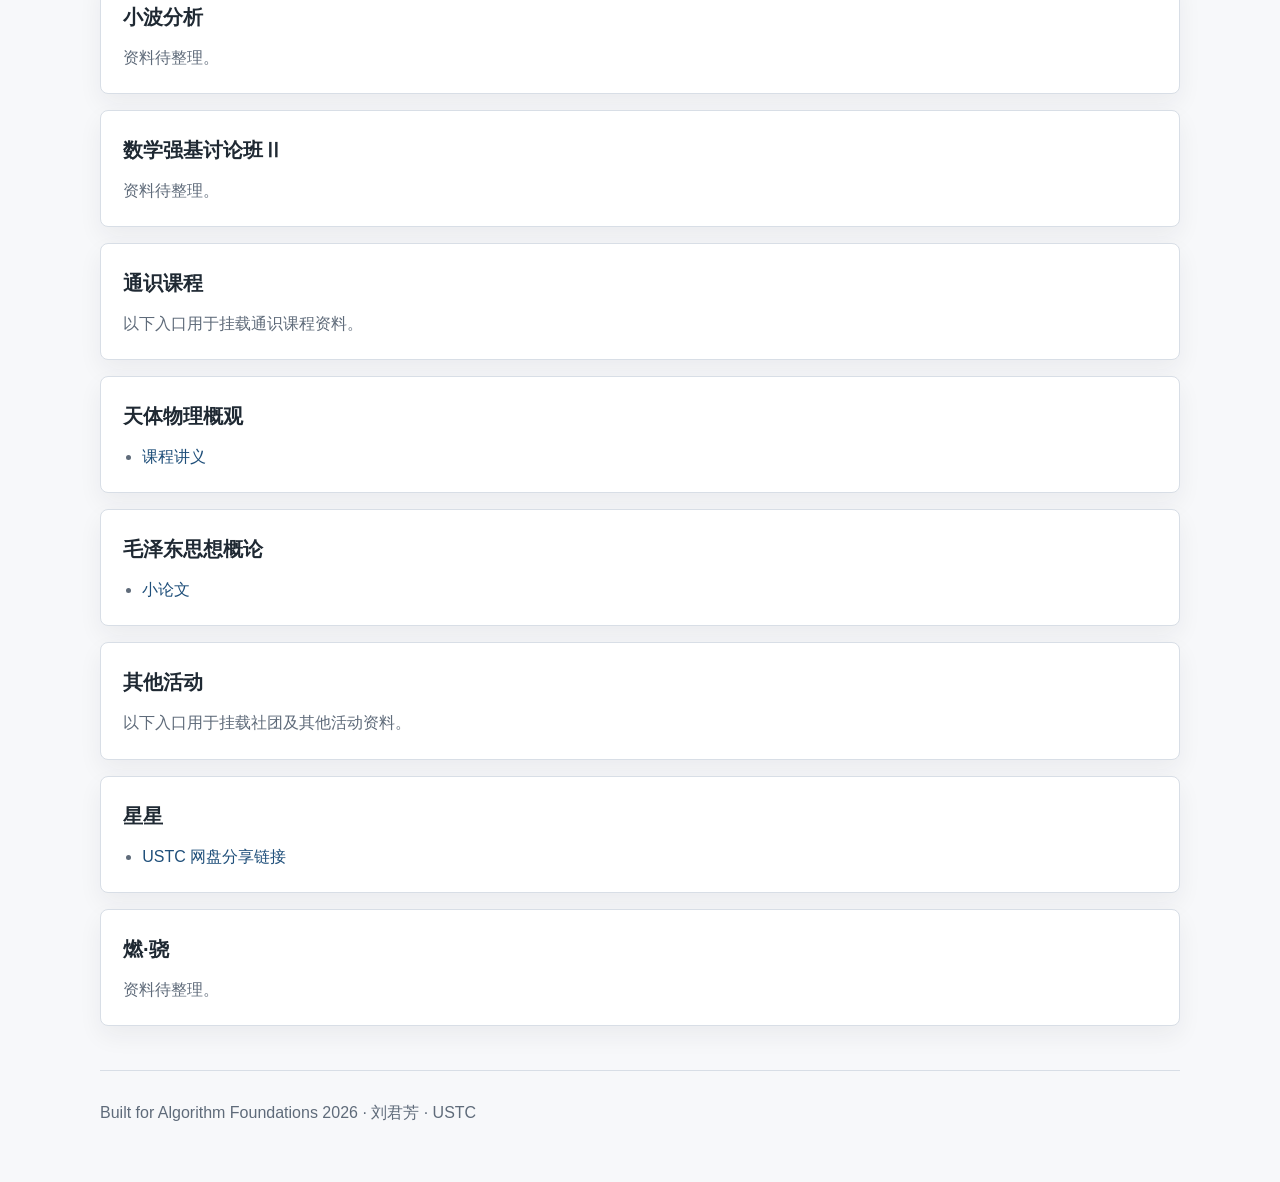
==== commit 6ad58528: "Update resource links" ====
--- a/course-materials.html
+++ b/course-materials.html
@@ -133,7 +133,9 @@
           </article>
           <article class="material-card" id="astrophysics-overview">
             <h2>天体物理概观</h2>
-            <p>资料待整理。</p>
+            <ul class="material-links">
+              <li><a href="https://github.com/18446744/personal-homepage/releases/download/course-materials-v1/astrophysics.pdf">课程讲义</a></li>
+            </ul>
           </article>
           <article class="material-card" id="mao-zedong-thought">
             <h2>毛泽东思想概论</h2>
@@ -145,16 +147,11 @@
             <h2>其他活动</h2>
             <p>以下入口用于挂载社团及其他活动资料。</p>
           </article>
-          <article class="material-card" id="past-materials">
-            <h2>历届资料</h2>
-            <ul class="material-links">
-              <li><a href="https://pan.ustc.edu.cn/share/index/9a2b337beae54a1189c5?p=1">USTC 网盘分享链接</a></li>
-            </ul>
-            <p class="material-note">提取码：WIgt；有效期至 2027-06-14 23:59:59。</p>
-          </article>
           <article class="material-card" id="xingxing">
             <h2>星星</h2>
-            <p>资料待整理。</p>
+            <ul class="material-links">
+              <li><a href="https://pan.ustc.edu.cn/share/index/1a4b7477d02f467985c0">USTC 网盘分享链接</a></li>
+            </ul>
           </article>
           <article class="material-card" id="ran-xiao">
             <h2>燃·骁</h2>
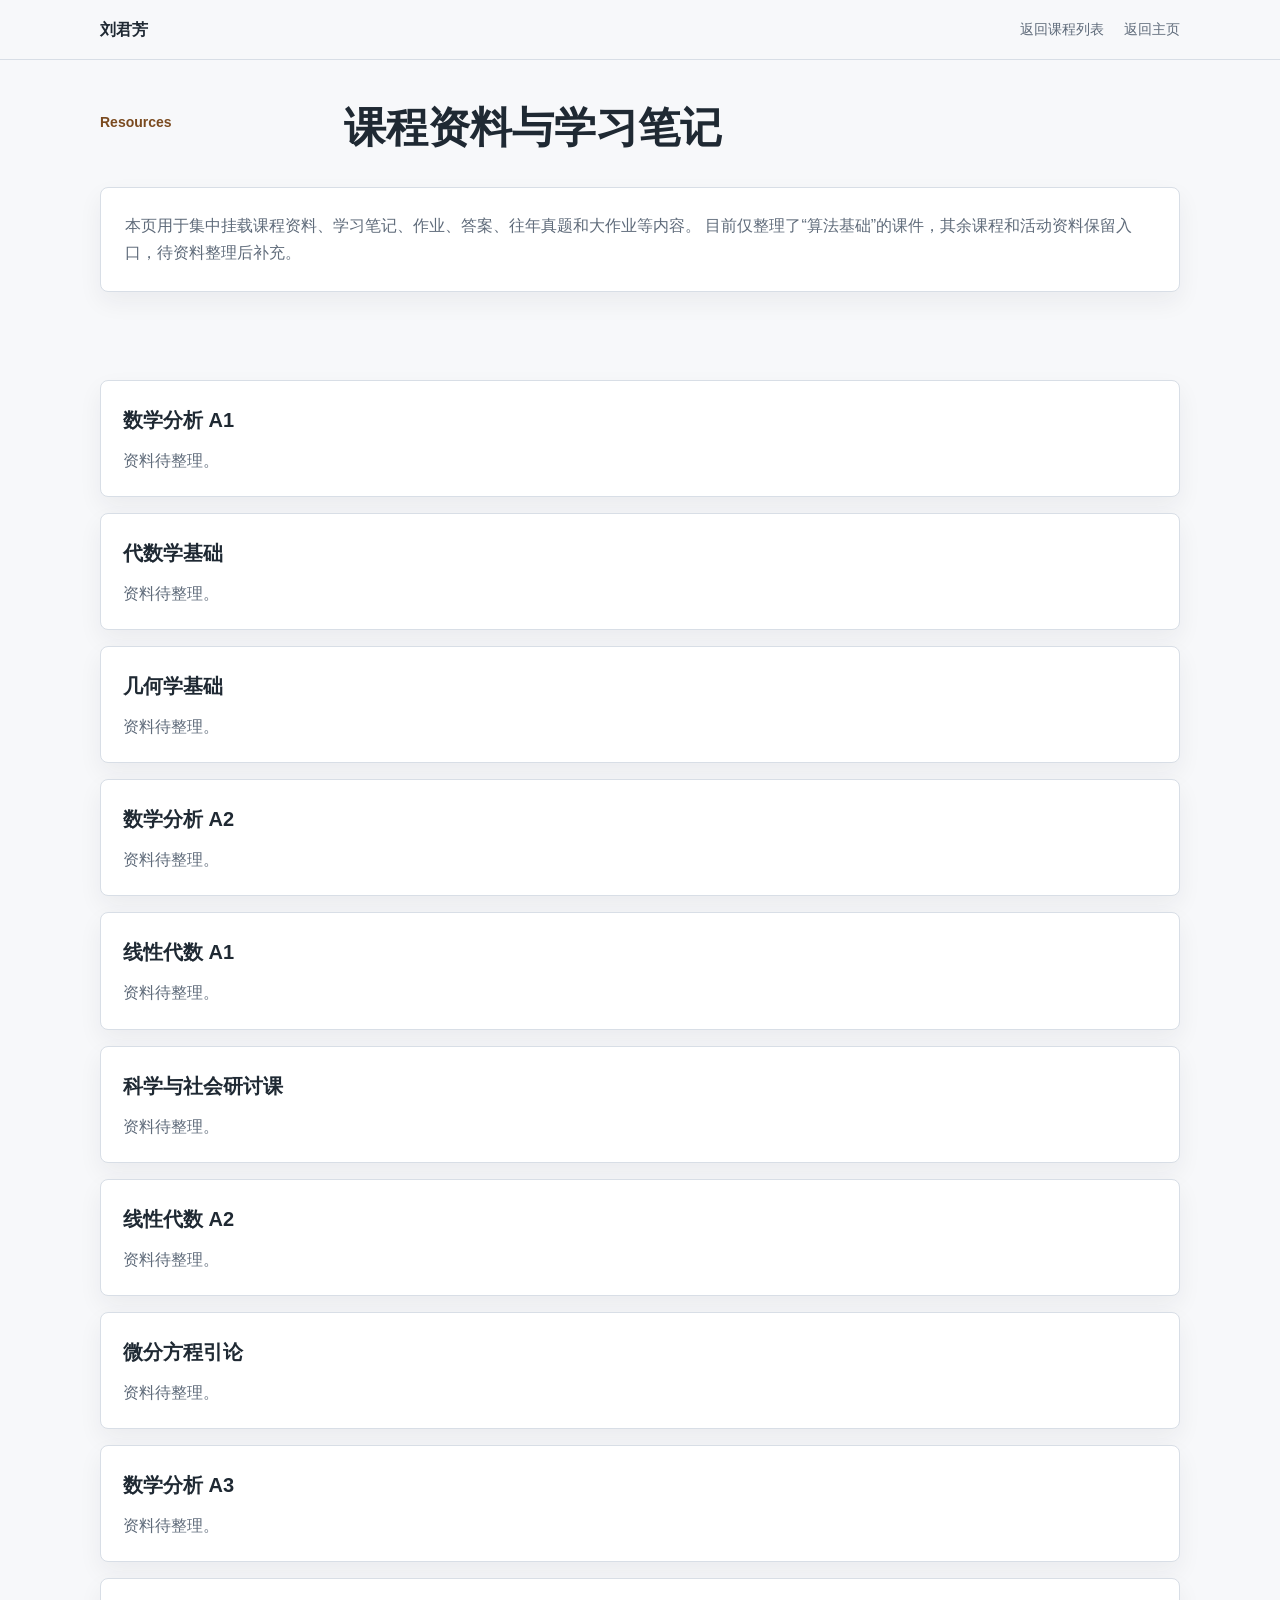
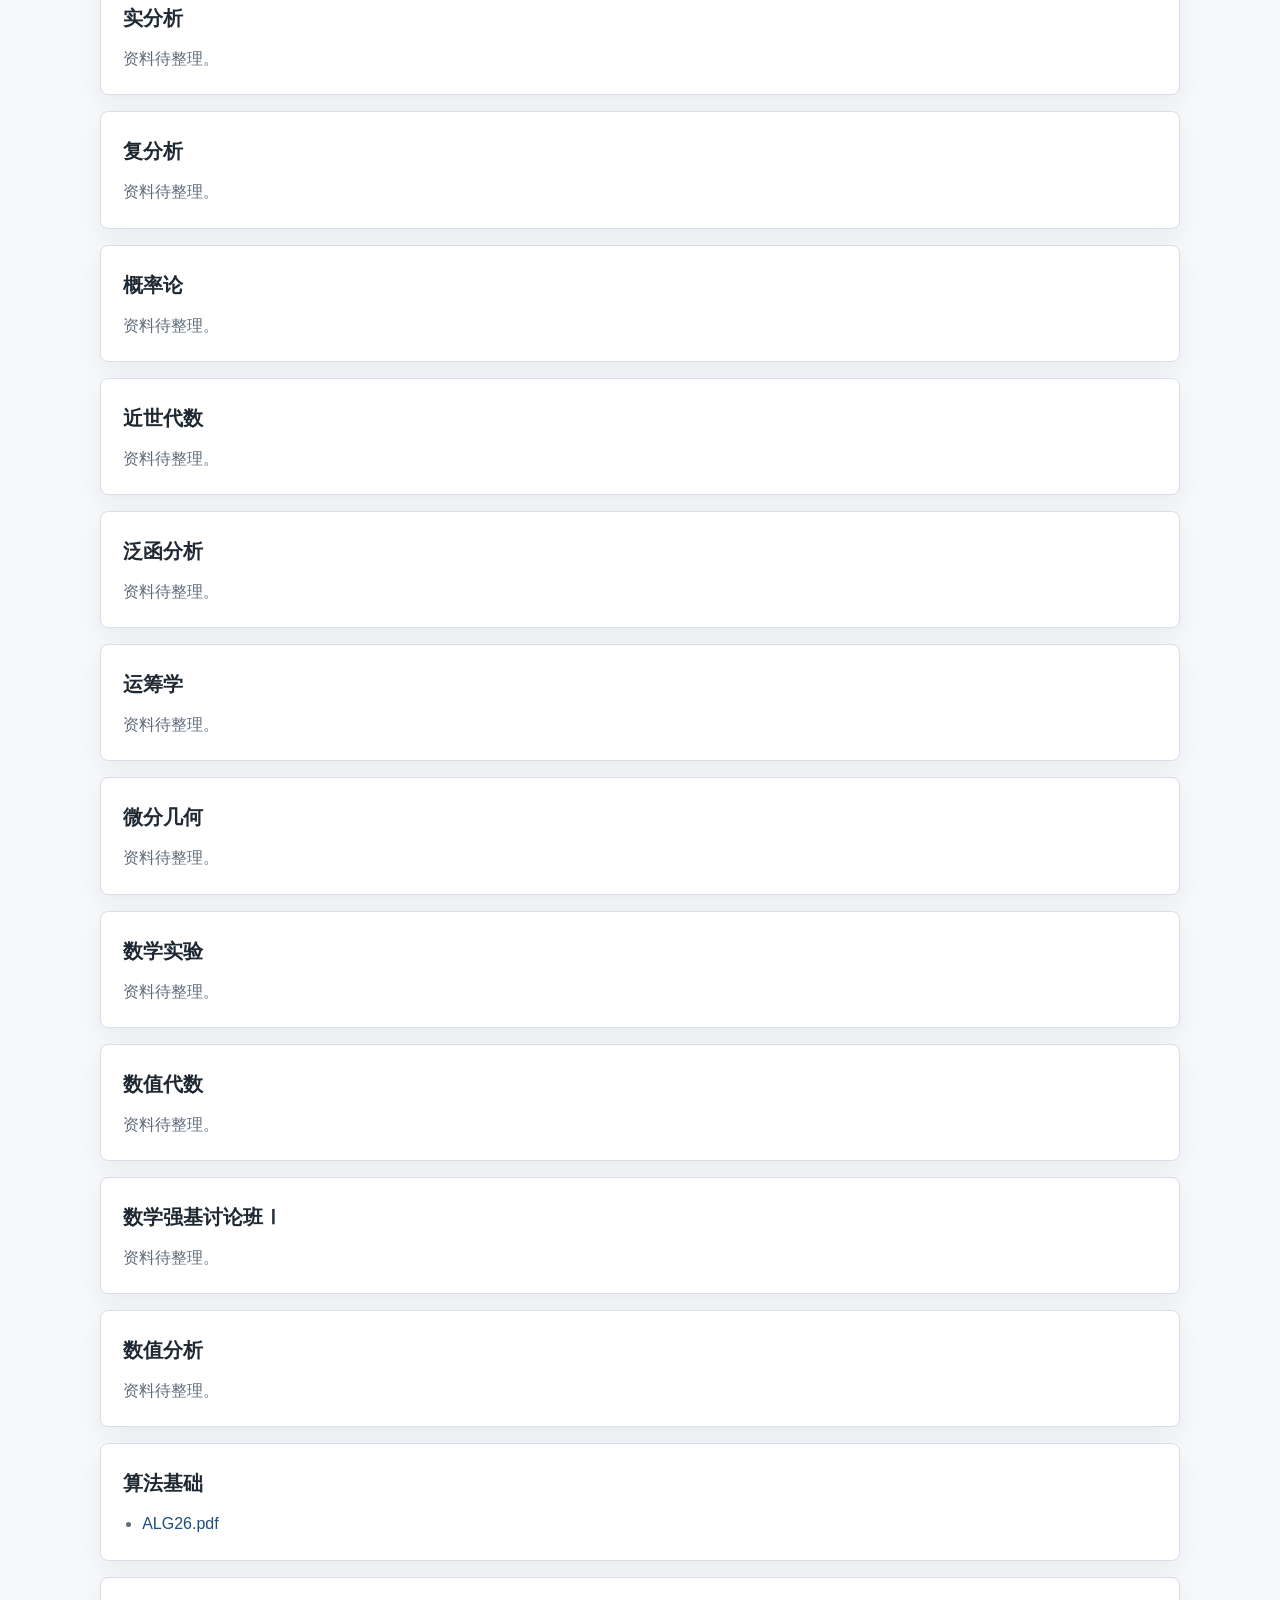
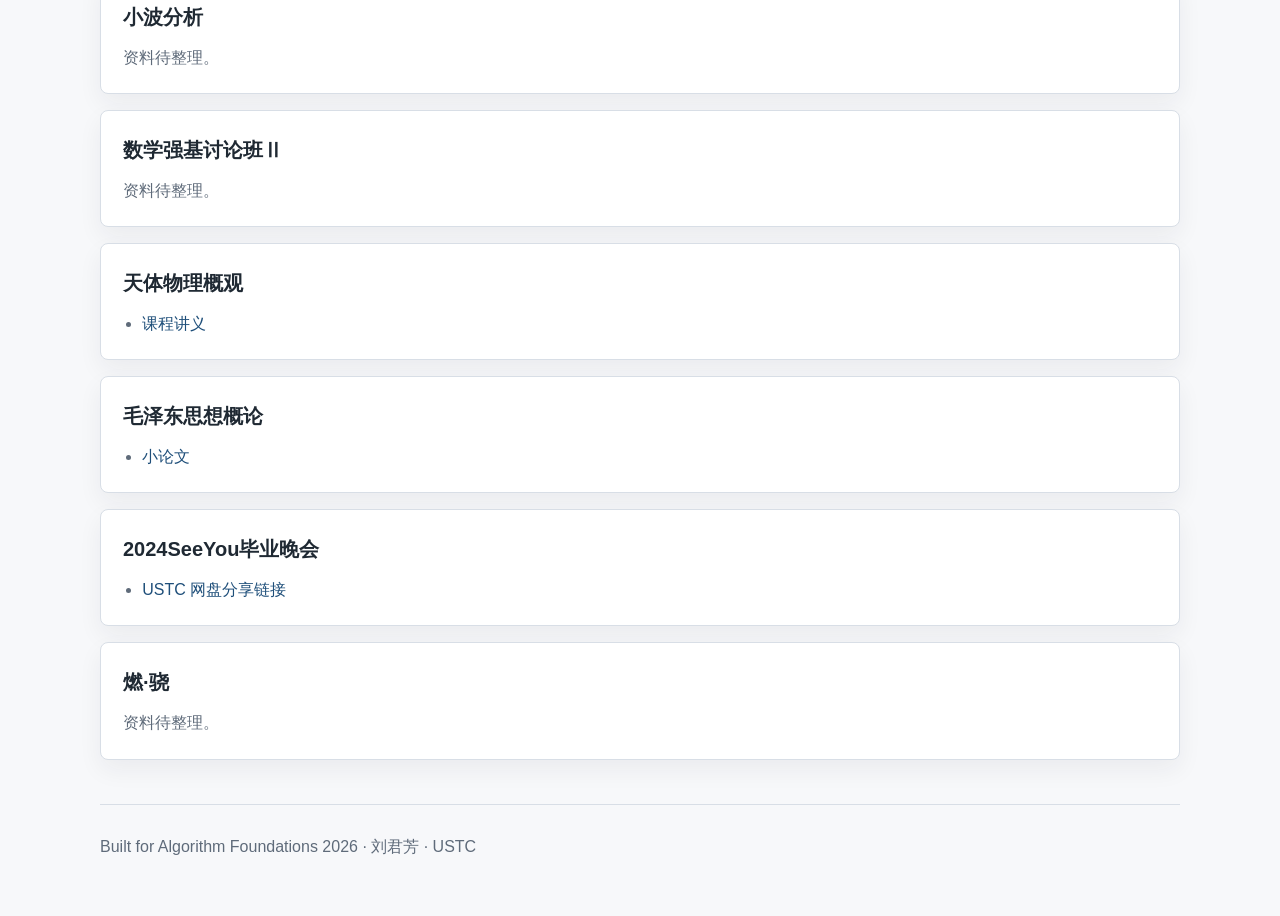
==== commit ea02362a: "Refine profile and resource links" ====
--- a/course-materials.html
+++ b/course-materials.html
@@ -127,10 +127,6 @@
             <h2>数学强基讨论班Ⅱ</h2>
             <p>资料待整理。</p>
           </article>
-          <article class="material-card" id="general-courses">
-            <h2>通识课程</h2>
-            <p>以下入口用于挂载通识课程资料。</p>
-          </article>
           <article class="material-card" id="astrophysics-overview">
             <h2>天体物理概观</h2>
             <ul class="material-links">
@@ -143,12 +139,8 @@
               <li><a href="assets/courses/mao-zedong-thought/xiao-lunwen.pdf">小论文</a></li>
             </ul>
           </article>
-          <article class="material-card" id="activity-materials">
-            <h2>其他活动</h2>
-            <p>以下入口用于挂载社团及其他活动资料。</p>
-          </article>
           <article class="material-card" id="xingxing">
-            <h2>星星</h2>
+            <h2>2024SeeYou毕业晚会</h2>
             <ul class="material-links">
               <li><a href="https://pan.ustc.edu.cn/share/index/1a4b7477d02f467985c0">USTC 网盘分享链接</a></li>
             </ul>
--- a/style.css
+++ b/style.css
@@ -95,6 +95,7 @@
 }
 
 .hero-note {
+  grid-column: 1 / -1;
   margin-bottom: 0;
   color: var(--muted);
   font-size: 16px;
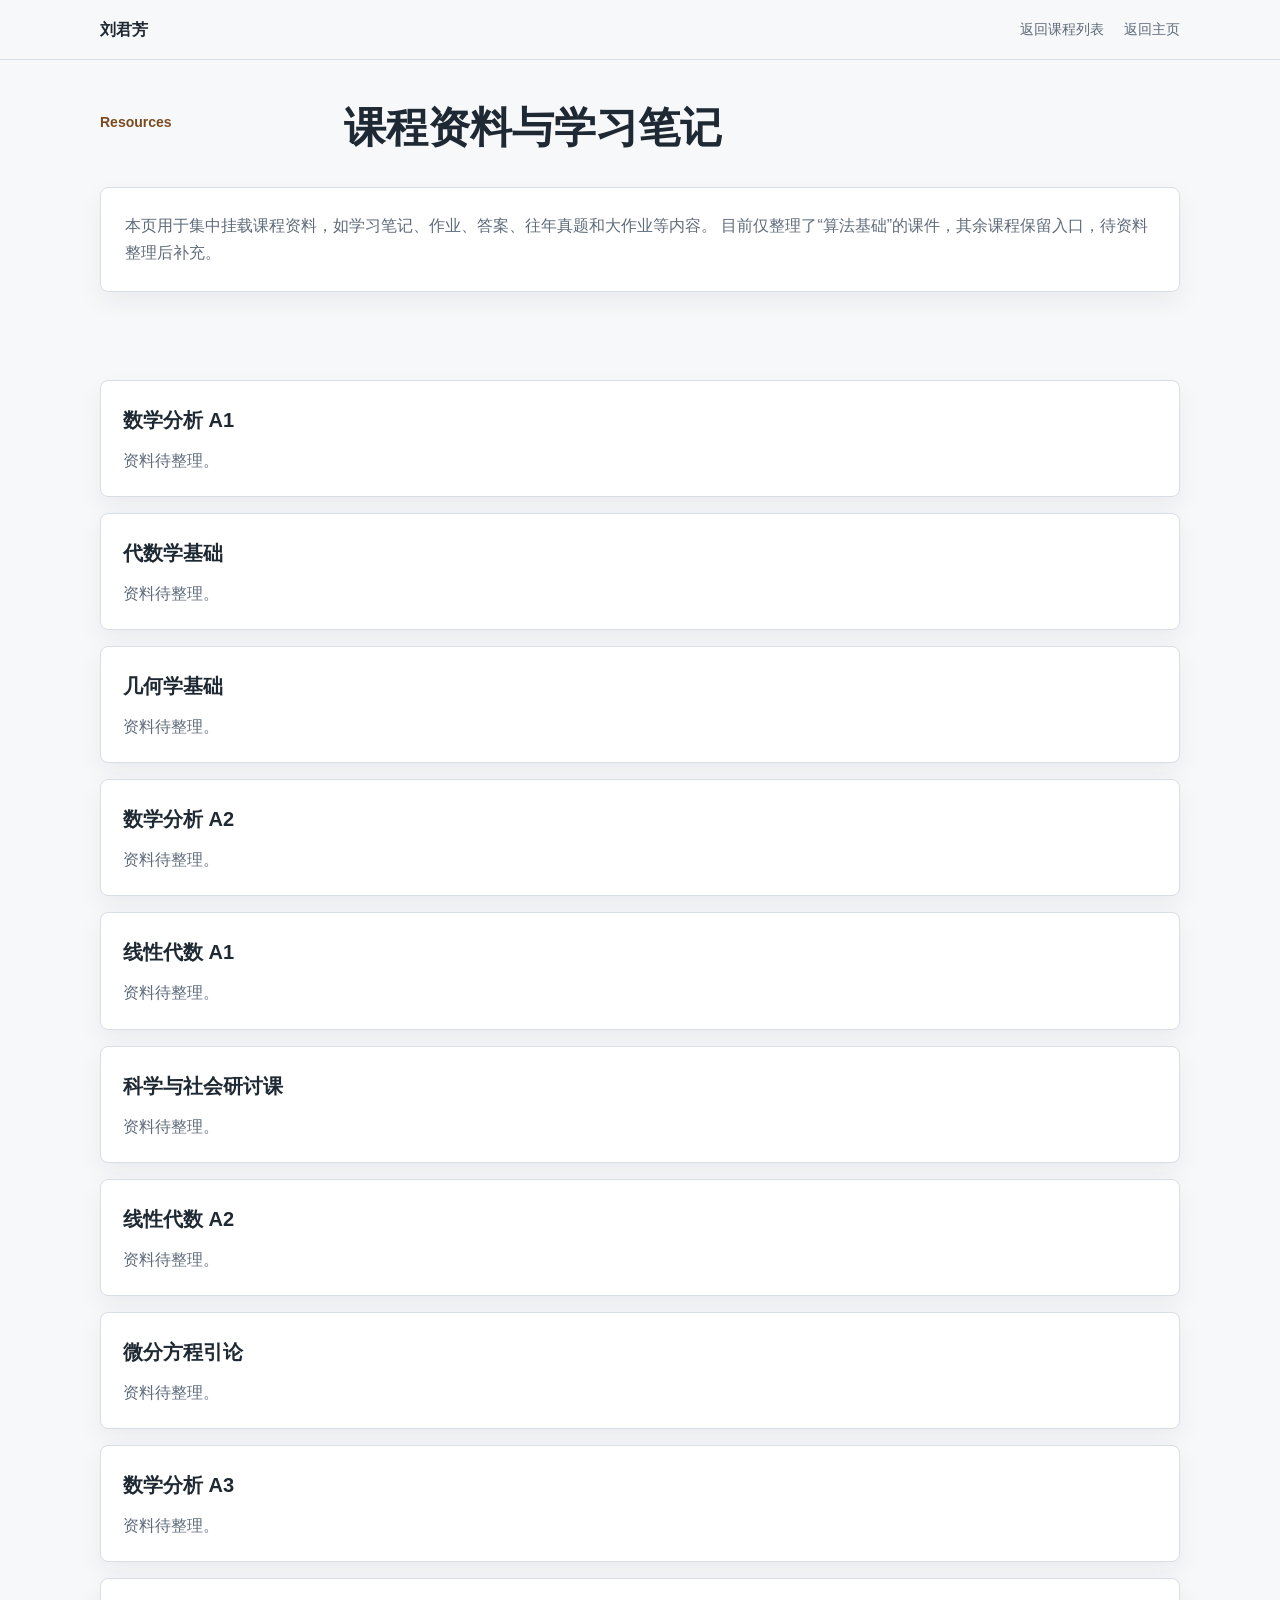
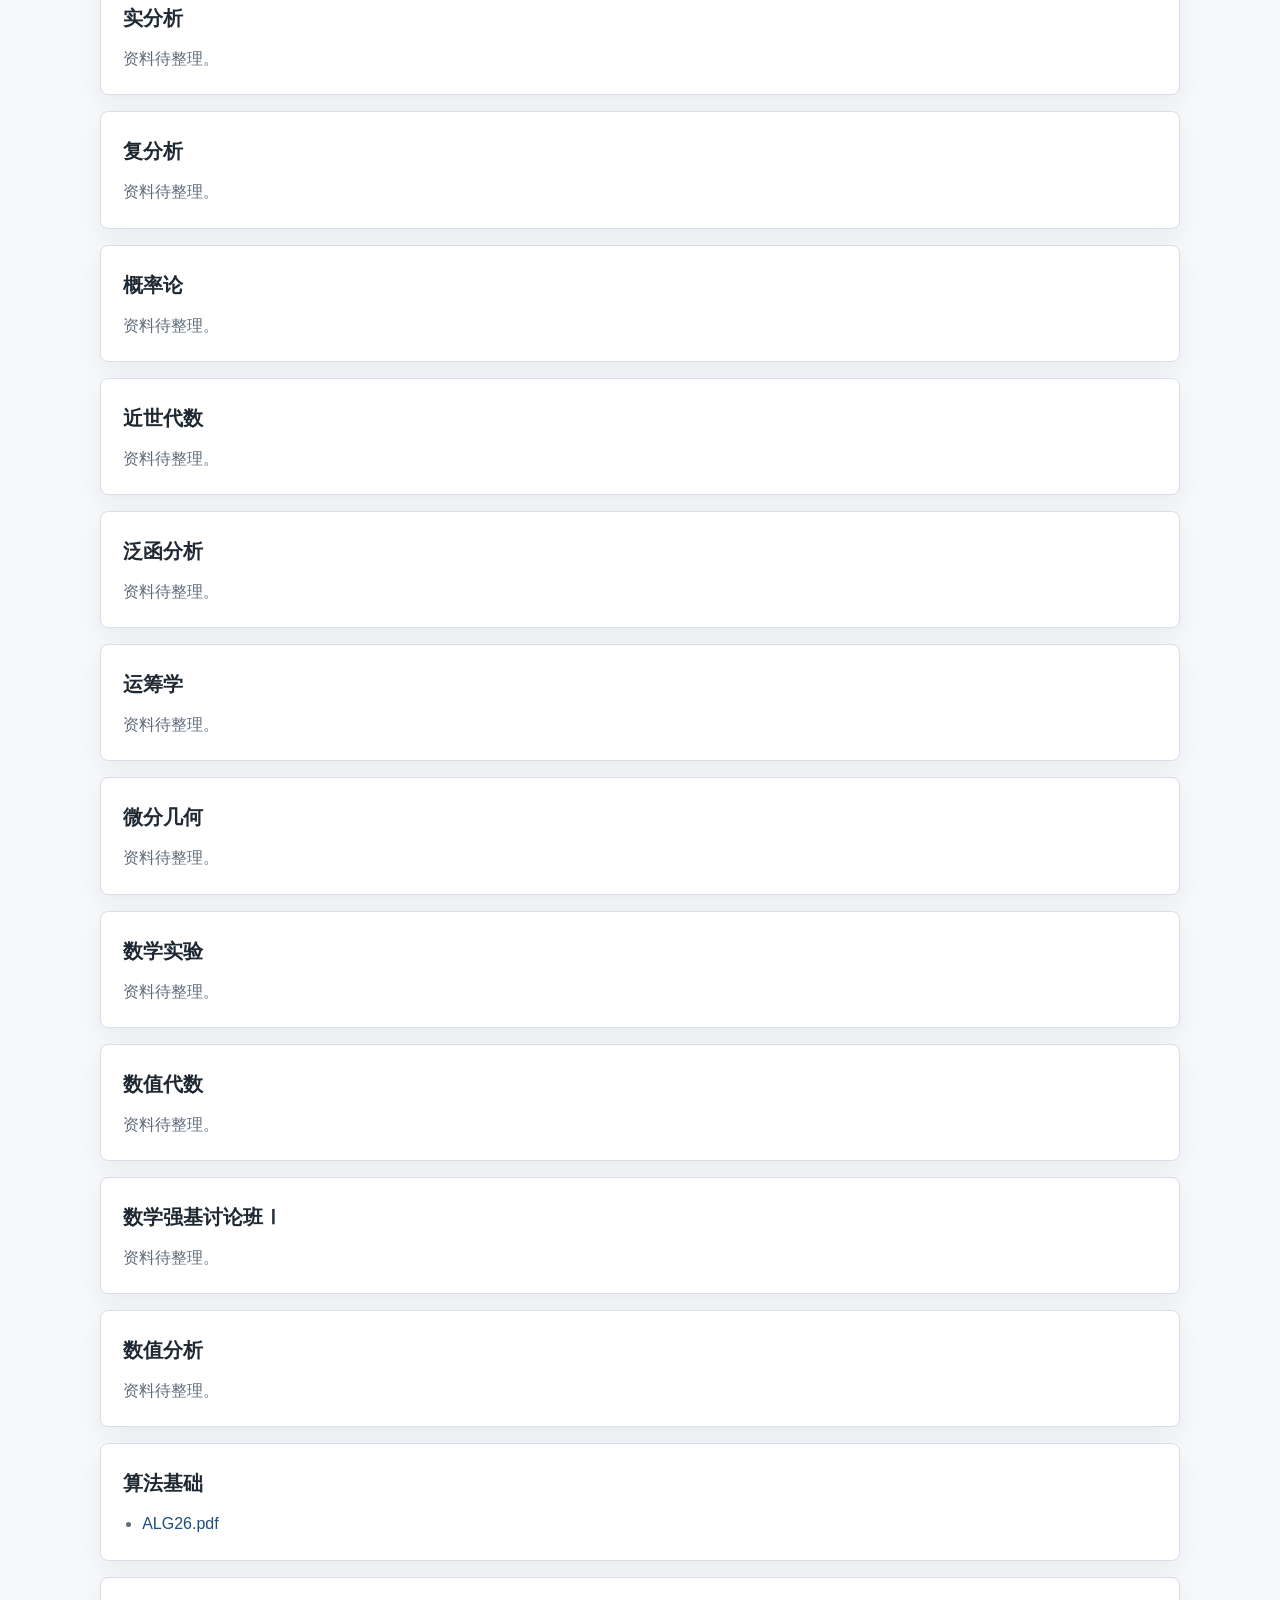
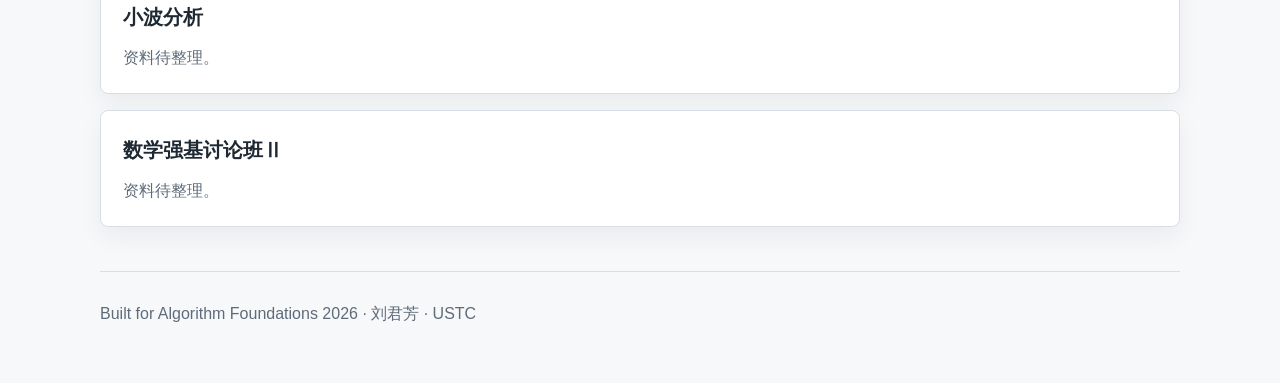
==== commit 65d8ed22: "Refine homepage resource labels" ====
--- a/course-materials.html
+++ b/course-materials.html
@@ -25,8 +25,8 @@
         </div>
         <div class="resource-section">
           <p>
-            本页用于集中挂载课程资料、学习笔记、作业、答案、往年真题和大作业等内容。
-            目前仅整理了“算法基础”的课件，其余课程和活动资料保留入口，待资料整理后补充。
+            本页用于集中挂载课程资料，如学习笔记、作业、答案、往年真题和大作业等内容。
+            目前仅整理了“算法基础”的课件，其余课程保留入口，待资料整理后补充。
           </p>
         </div>
       </section>
@@ -127,28 +127,6 @@
             <h2>数学强基讨论班Ⅱ</h2>
             <p>资料待整理。</p>
           </article>
-          <article class="material-card" id="astrophysics-overview">
-            <h2>天体物理概观</h2>
-            <ul class="material-links">
-              <li><a href="https://github.com/18446744/personal-homepage/releases/download/course-materials-v1/astrophysics.pdf">课程讲义</a></li>
-            </ul>
-          </article>
-          <article class="material-card" id="mao-zedong-thought">
-            <h2>毛泽东思想概论</h2>
-            <ul class="material-links">
-              <li><a href="assets/courses/mao-zedong-thought/xiao-lunwen.pdf">小论文</a></li>
-            </ul>
-          </article>
-          <article class="material-card" id="xingxing">
-            <h2>2024SeeYou毕业晚会</h2>
-            <ul class="material-links">
-              <li><a href="https://pan.ustc.edu.cn/share/index/1a4b7477d02f467985c0">USTC 网盘分享链接</a></li>
-            </ul>
-          </article>
-          <article class="material-card" id="ran-xiao">
-            <h2>燃·骁</h2>
-            <p>资料待整理。</p>
-          </article>
         </div>
       </section>
     </main>
